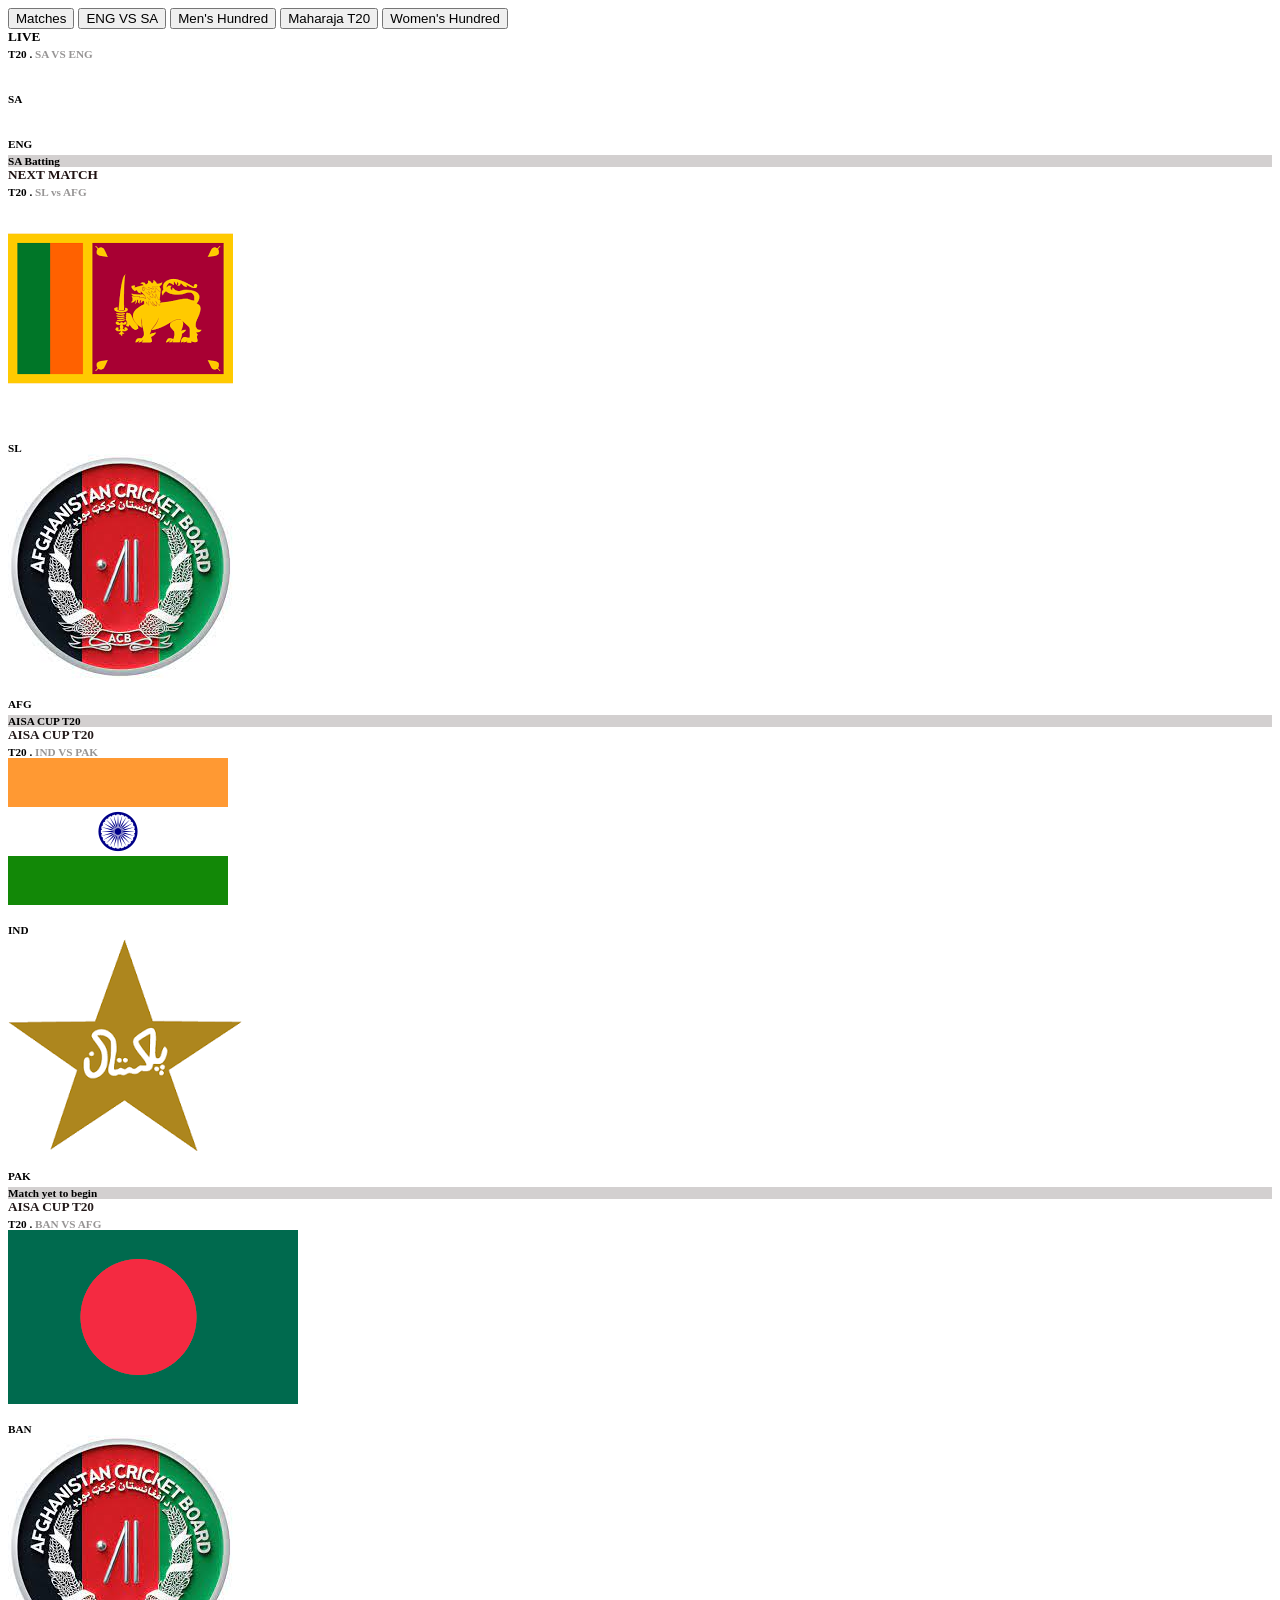
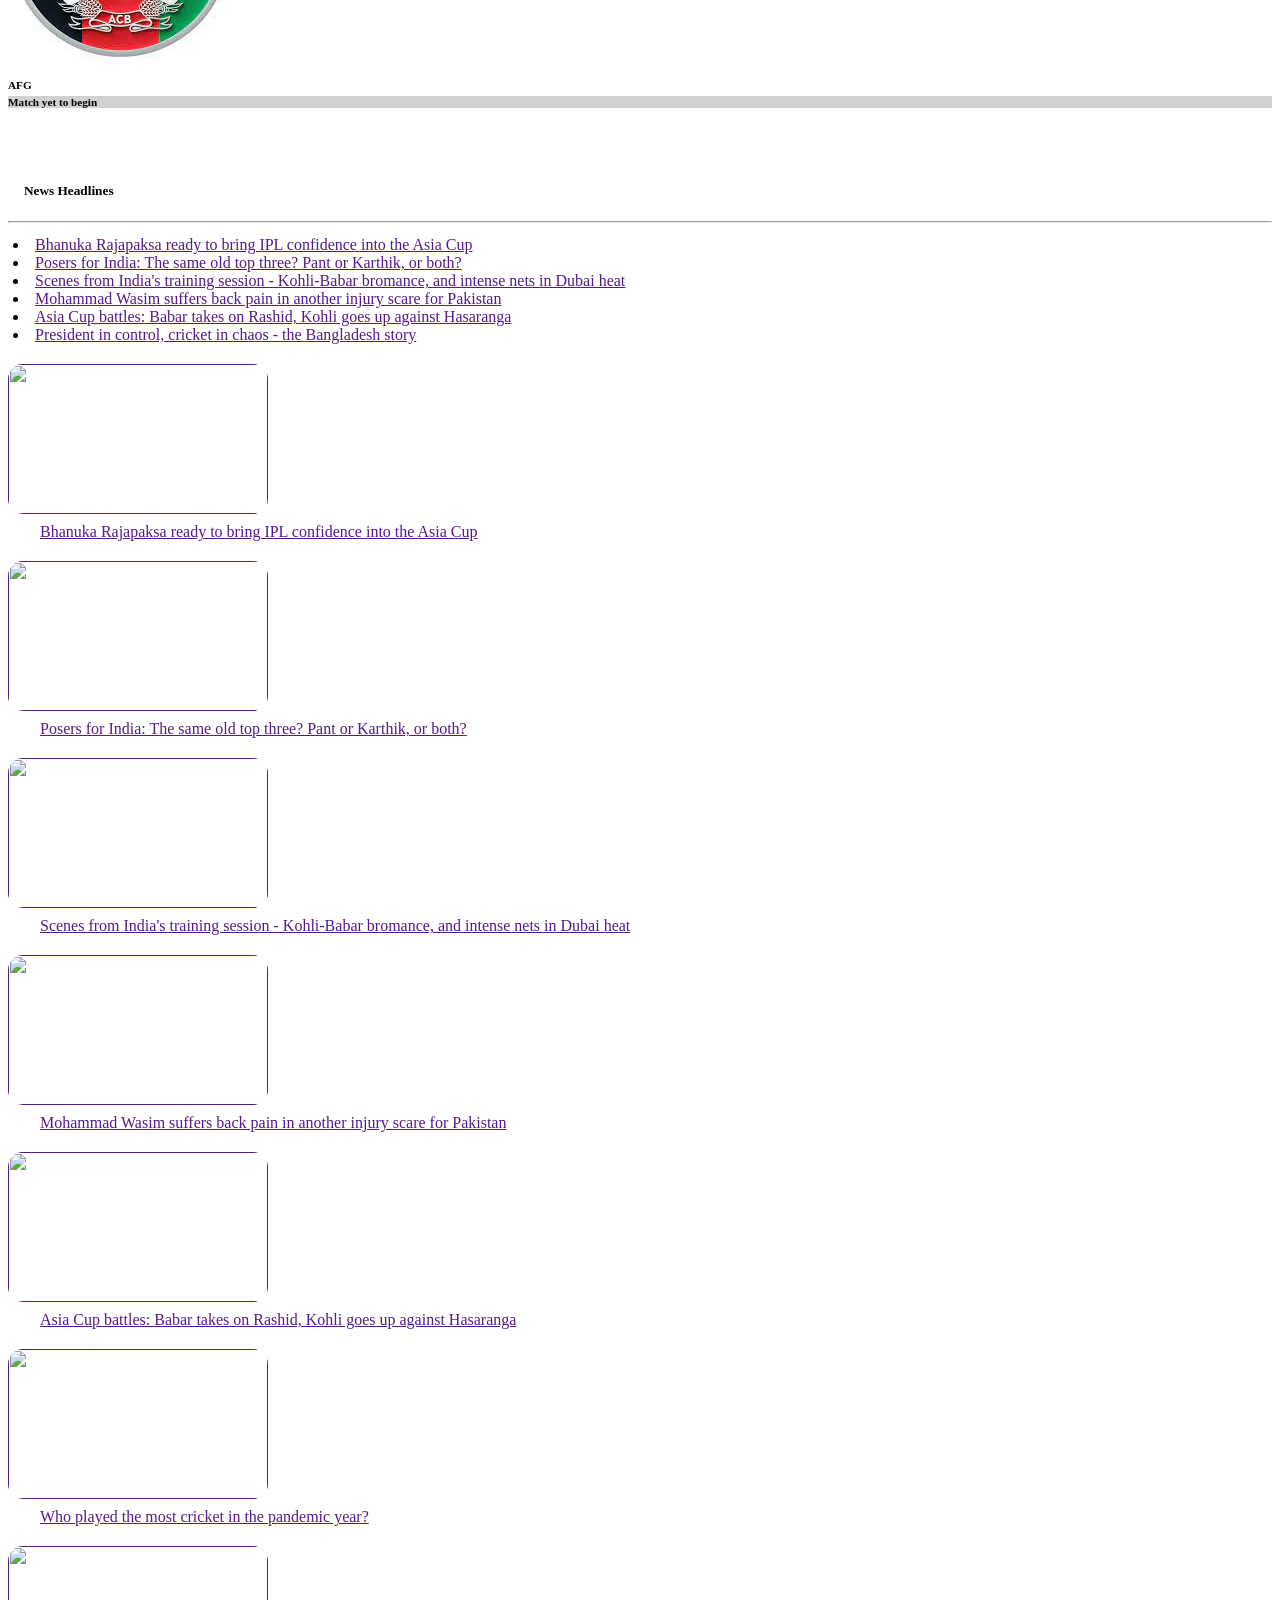
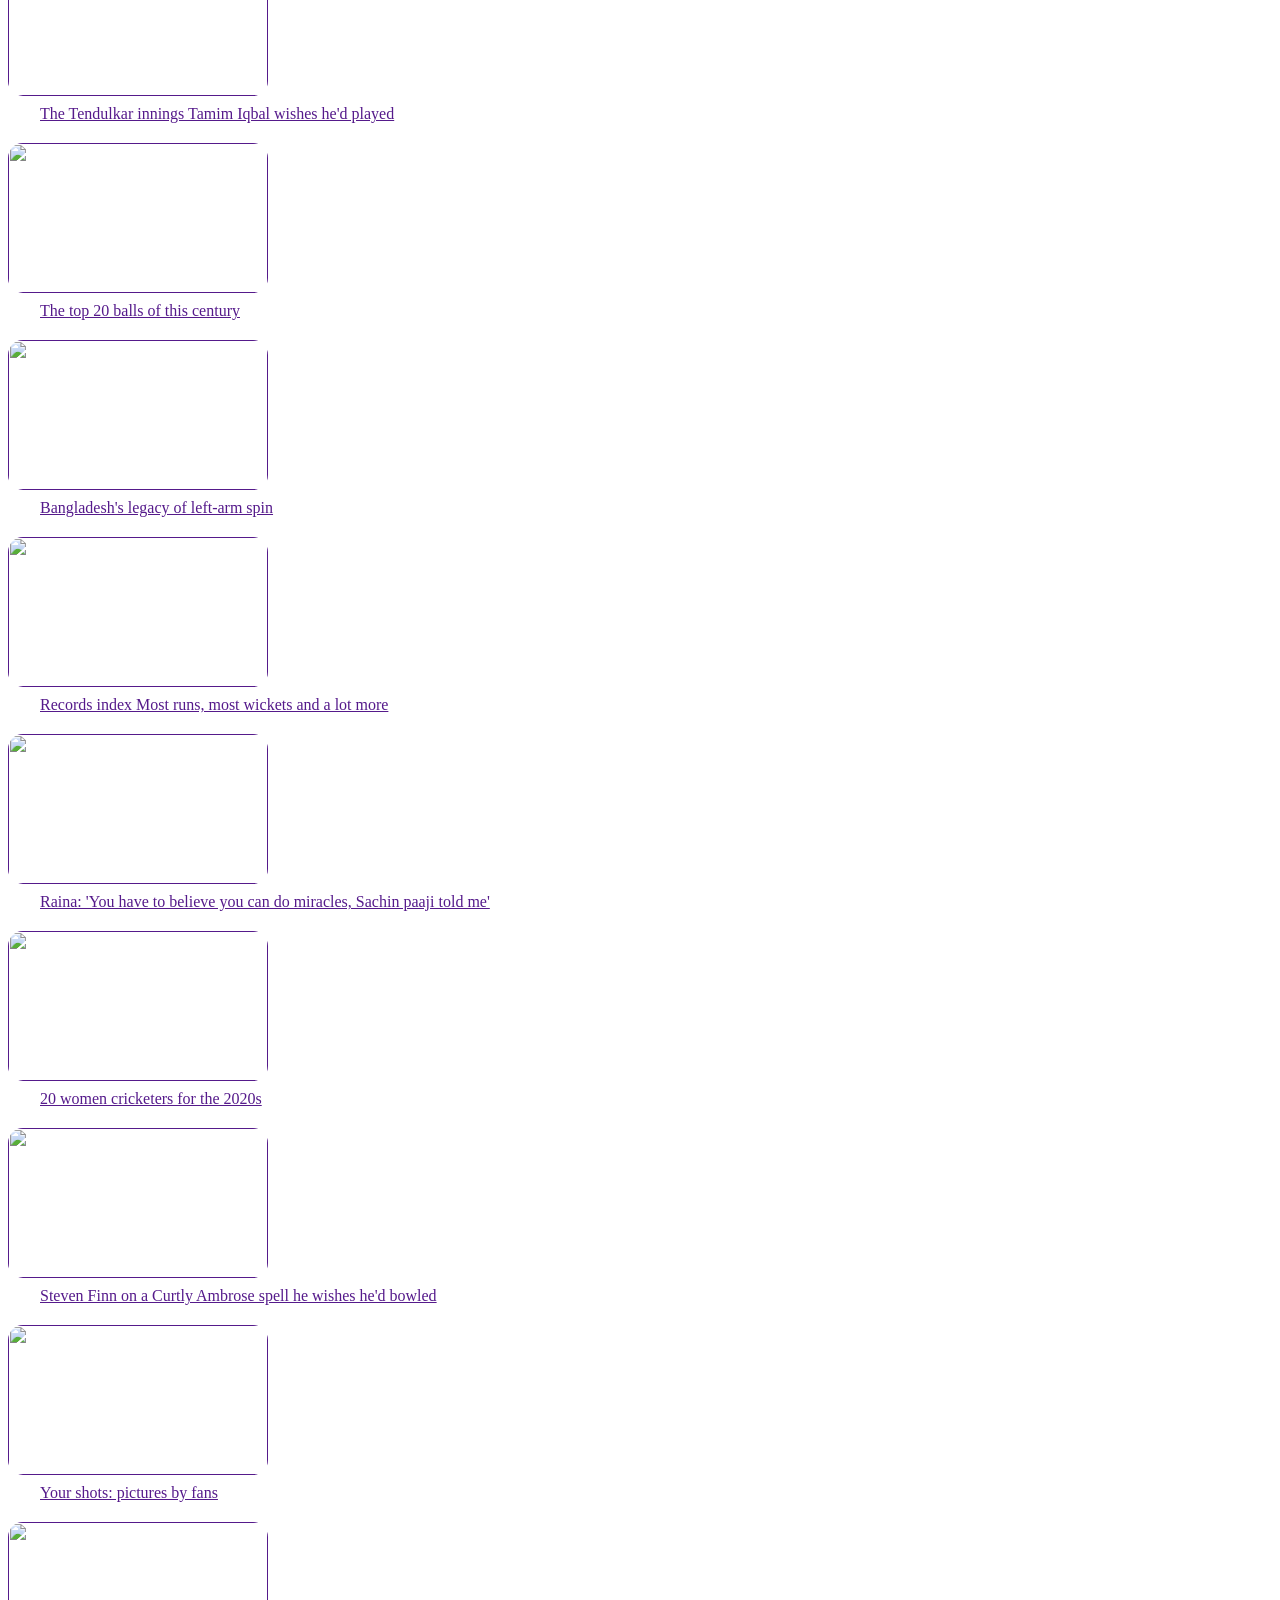
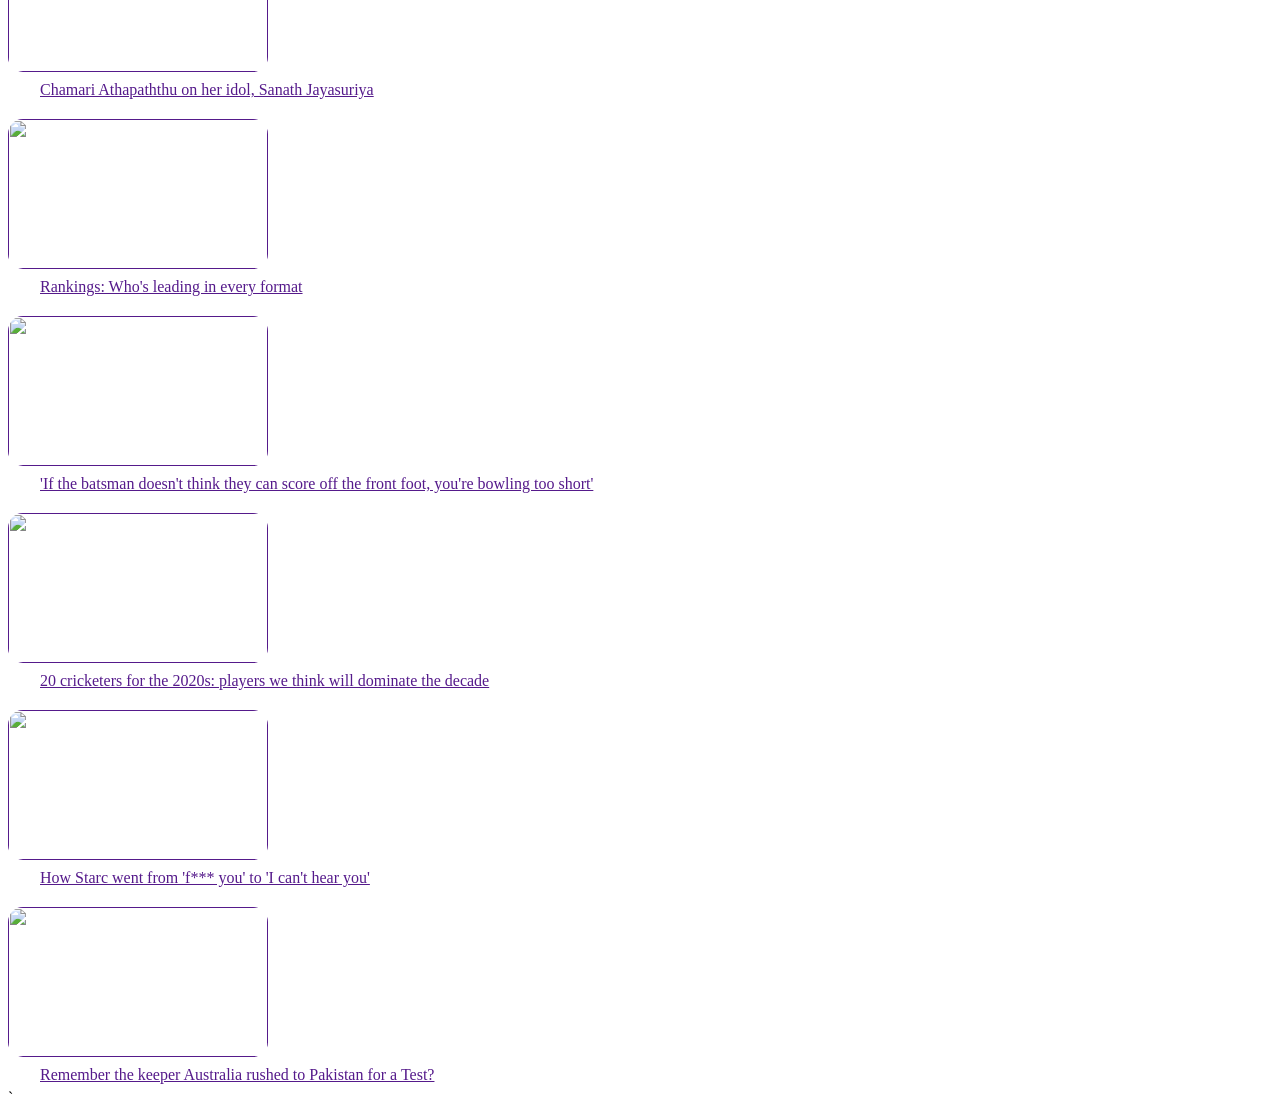
==== index.html @ 813072f1 "ind" ====
<!DOCTYPE html>
<html lang="en">

<head>
    <meta charset="UTF-8">
    <meta http-equiv="X-UA-Compatible" content="IE=edge">
    <meta name="viewport" content="width=device-width, initial-scale=1.0">
    <link rel="stylesheet" href="https://cdnjs.cloudflare.com/ajax/libs/font-awesome/4.7.0/css/font-awesome.min.css">
    <link rel="stylesheet" href="./style/index.css">
    <link rel="stylesheet" href="./style/nav_css.css">
    <link rel="stylesheet" href="./style/indexContent.css">
    <link rel="stylesheet" href="./style/footer.css">
    <link rel="stylesheet" href="./style/left.css">
    <link rel="stylesheet" href="./style/headerMain.css">
    <title>Check Live Cricket</title>
</head>

<body>

    <div id="headerMain">
        <div id="headerMainSec">
            <div id="btn">
                <button onclick="showMatches()">Matches</button>
                <button onclick="showEngVsSa()">ENG VS SA</button>
                <button onclick="showMenHundred()">Men's Hundred</button>
                <button onclick="showMaharaja()">Maharaja T20</button>
                <button onclick="showWomenHundred()">Women's Hundred</button>
            </div>
            <div id="headermaininner">
                <div id="card1" class="card">
                    <div id="cardInner">
                        <div>
                            <h5 style="margin: 0px 15px 0px 0px;color: rgb(0, 0, 0);" id="type">LIVE</h5>
                        </div>
                        <div>
                            <h5 style="margin: 3px 15px 0px 0px;font-size: .7rem;color: rgb(151, 149, 149);" id="vs">
                                <span style="color: black;">T20 .</span> SA VS ENG
                            </h5>
                        </div>
                        <div class="iplTeamName"><img class="iplLogo" src="https://img1.hscicdn.com/image/upload/f_auto,t_ds_square_w_80/lsci/db/PICTURES/CMS/313100/313125.logo.png" alt="">
                            <h5 style="margin: 15px 15px 0px 0px;font-size: .7rem;" id="teamf">SA</h5>
                        </div>
                        <div class="iplTeamName"><img class="iplLogo" src="https://img1.hscicdn.com/image/upload/f_auto,t_ds_square_w_80/lsci/db/PICTURES/CMS/313100/313114.logo.png" alt="">
                            <h5 style="margin: 15px 15px 0px 0px;font-size: .7rem;" id="teams">ENG</h5>
                        </div>
                        <div style="width: 100%; background-color: rgb(211, 208, 208);">
                            <h5 style="margin: 5px 15px 0px 0px;font-size: .7rem;" id="teams"> SA Batting
                                </h5>
                        </div>
                    </div>
                </div>
                <div id="vr1" class="verticalLine"></div>
                <div id="card2" class="card">
                    <div id="cardInner">
                        <div>
                            <h5 style="margin: 0px 15px 0px 0px;color: rgb(31, 17, 17);" id="type1">NEXT MATCH</h5>
                        </div>
                        <div>
                            <h5 style="margin: 3px 15px 0px 0px;font-size: .7rem;color: rgb(151, 149, 149);" id="vs">
                                <span style="color: black;">T20 .</span> SL vs AFG
                            </h5>
                        </div>
                        <div class="iplTeamName"><img class="iplLogo" src="[data-uri]" alt="">
                            <h5 style="margin: 15px 15px 0px 0px;font-size: .7rem;" id="teamf1">SL</h5>
                        </div>
                        <div class="iplTeamName"><img class="iplLogo" src="[data-uri]" alt="">
                            <h5 style="margin: 15px 15px 0px 0px;font-size: .7rem;" id="teams1">AFG</h5>
                        </div>
                        <div style="width: 100%; background-color: rgb(211, 208, 208);">
                            <h5 style="margin: 5px 15px 0px 0px;font-size: .7rem;" id="teams1">AISA CUP T20</h5>
                        </div>
                    </div>
                </div>
                <div id="vr2" class="verticalLine"></div>
                <div id="card3" class="card">
                    <div id="cardInner">
                        <div>
                            <h5 style="margin: 0px 15px 0px 0px;color: rgb(36, 26, 26);" id="type2">AISA CUP T20</h5>
                        </div>
                        <div>
                            <h5 style="margin: 3px 15px 0px 0px;font-size: .7rem;color: rgb(151, 149, 149);" id="vs">
                                <span style="color: black;">T20 .</span> IND VS PAK
                            </h5>
                        </div>
                        <div class="iplTeamName"><img class="iplLogo" src="[data-uri]" alt="">
                            <h5 style="margin: 15px 15px 0px 0px;font-size: .7rem;" id="teamf2">IND</h5>
                        </div>
                        <div class="iplTeamName"><img class="iplLogo" src="[data-uri]" alt="">
                            <h5 style="margin: 15px 15px 0px 0px;font-size: .7rem;" id="teams2">PAK</h5>
                        </div>
                        <div style="width: 100%; background-color: rgb(211, 208, 208);">
                            <h5 style="margin: 5px 15px 0px 0px;font-size: .7rem;" id="teams1">Match yet to begin</h5>
                        </div>
                    </div>
                </div>
                <div id="vr3" class="verticalLine"></div>
                <div id="card4" class="card">
                    <div id="cardInner">
                        <div>
                            <h5 style="margin: 0px 15px 0px 0px;color: rgb(36, 26, 26);" id="type3">AISA CUP T20</h5>
                        </div>
                        <div>
                            <h5 style="margin: 3px 15px 0px 0px;font-size: .7rem;color: rgb(151, 149, 149);" id="vs">
                                <span style="color: black;">T20 .</span> BAN VS AFG 
                            </h5>
                        </div>
                        <div class="iplTeamName"><img class="iplLogo" src="[data-uri]" alt="">
                            <h5 style="margin: 15px 15px 0px 0px;font-size: .7rem;" id="teamf3">BAN</h5>
                        </div>
                        <div class="iplTeamName"><img class="iplLogo" src="[data-uri]" alt="" alt="">
                            <h5 style="margin: 15px 15px 0px 0px;font-size: .7rem;" id="teams3">AFG</h5>
                        </div>
                        <div style="width: 100%; background-color: rgb(211, 208, 208);">
                            <h5 style="margin: 5px 15px 0px 0px;font-size: .7rem;" id="teams1">Match yet to begin</h5>
                        </div>
                    </div>
                </div>
            </div>
        </div>
    </div>
    </div>
    <div id="headerSec"></div>
    <div style="width: 80%;margin: auto;margin-top: 20px;">
        <img id="ads" style="width: 100%" src="./image/A.jpeg" alt="">
    </div>
    <div id="content">
        <div id="right"></div>
        <div id="newsContent">

        </div>
        <div id="leftContent">
            <div id="lefttop">
                <div style="width: 100%;height: auto; border-radius: 7px;">
                    <h5 style="padding: 15px 16px 0px 16px;">News Headlines</h5>
                    <hr>
                    <div style="padding: 5px;">
                        <li><i class="arrow right"></i><a href="">Bhanuka Rajapaksa ready to bring IPL confidence into the Asia Cup</a></li>
                        <li><i class="arrow right"></i><a href="">Posers for India: The same old top three? Pant or Karthik, or both?</a></li>
                        <li><i class="arrow right"></i><a href="">Scenes from India's training session - Kohli-Babar bromance, and intense nets in Dubai heat</a></li>
                        <li><i class="arrow right"></i><a href="">Mohammad Wasim suffers back pain in another injury scare for Pakistan</a></li>
                        <li><i class="arrow right"></i><a href="">Asia Cup battles: Babar takes on Rashid, Kohli goes up against Hasaranga</a></li>
                        <li><i class="arrow right"></i><a href="">President in control, cricket in chaos - the Bangladesh story</a></li>
                    </div>
                </div>
            </div>
            <div id="vertical">
                <a id="nav" href="">
                    <img class="zoom" width="260" height="150" style="border-radius: 15px; margin-top: 15px;"
                        src="https://img1.hscicdn.com/image/upload/f_auto,t_ds_wide_w_720/lsci/db/PICTURES/CMS/329400/329423.6.jpg"><br>
                    <p style="margin: 5px 32px;">Bhanuka Rajapaksa ready to bring IPL confidence into the Asia Cup</p>
                </a>
                <a id="nav" href="">
                    <img class="zoom" width="260" height="150" style="border-radius: 15px; margin-top: 15px;"
                        src="https://img1.hscicdn.com/image/upload/f_auto,t_ds_wide_w_720/lsci/db/PICTURES/CMS/341100/341128.6.jpg"><br>
                    <p style="margin: 5px 32px;">Posers for India: The same old top three? Pant or Karthik, or both?</p>
                </a>
                <a id="nav" href="">
                    <img class="zoom" width="260" height="150" style="border-radius: 15px; margin-top: 15px;"
                        src="https://img1.hscicdn.com/image/upload/f_auto,t_ds_wide_w_720/lsci/db/PICTURES/CMS/334000/334002.7.jpg"><br>
                    <p style="margin: 5px 32px;">Scenes from India's training session - Kohli-Babar bromance, and intense nets in Dubai heat</p>
                </a>
                <a id="nav" href="">
                    <img class="zoom" width="260" height="150" style="border-radius: 15px; margin-top: 15px;"
                        src="https://img1.hscicdn.com/image/upload/f_auto,t_ds_wide_w_720/lsci/db/PICTURES/CMS/330600/330686.6.jpg"><br>
                    <p style="margin: 5px 32px;">Mohammad Wasim suffers back pain in another injury scare for Pakistan</p>
                </a>
                <a id="nav" href="">
                    <img class="zoom" width="260" height="150" style="border-radius: 15px; margin-top: 15px;"
                        src="https://img1.hscicdn.com/image/upload/f_auto,t_ds_wide_w_720/lsci/db/PICTURES/CMS/238000/238059.3.jpg"><br>
                    <p style="margin: 5px 32px;">Asia Cup battles: Babar takes on Rashid, Kohli goes up against Hasaranga
                    </p>
                </a>
                <a id="nav" href="">
                    <img class="zoom" width="260" height="150" style="border-radius: 15px; margin-top: 15px;"
                        src="https://img1.hscicdn.com/image/upload/f_auto,t_gn_w_656/lsci/db/PICTURES/CMS/318500/318501.5.png"><br>
                    <p style="margin: 5px 32px;">Who played the most cricket in the pandemic year?</p>
                </a>
                <a id="nav" href="">
                    <img class="zoom" width="260" height="150" style="border-radius: 15px; margin-top: 15px;"
                        src="https://img1.hscicdn.com/image/upload/f_auto,t_gn_w_656/lsci/db/PICTURES/CMS/275100/275180.5.jpg"><br>
                    <p style="margin: 5px 32px;">The Tendulkar innings Tamim Iqbal wishes he'd played</p>
                </a>
                <a id="nav" href="">
                    <img class="zoom" width="260" height="150" style="border-radius: 15px; margin-top: 15px;"
                        src="https://img1.hscicdn.com/image/upload/f_auto,t_gn_w_656/lsci/db/PICTURES/CMS/306700/306722.8.jpg"><br>
                    <p style="margin: 5px 32px;">The top 20 balls of this century</p>
                </a>
                <a id="nav" href="">
                    <img class="zoom" width="260" height="150" style="border-radius: 15px; margin-top: 15px;"
                        src="https://img1.hscicdn.com/image/upload/f_auto,t_gn_w_656/lsci/db/PICTURES/CMS/314700/314708.5.png"><br>
                    <p style="margin: 5px 32px;">Bangladesh's legacy of left-arm spin</p>
                </a>
                <a id="nav" href="">
                    <img class="zoom" width="260" height="150" style="border-radius: 15px; margin-top: 15px;"
                        src="https://img1.hscicdn.com/image/upload/f_auto,t_gn_w_656/lsci/db/PICTURES/CMS/319000/319011.5.jpg"><br>
                    <p style="margin: 5px 32px;">Records index
                        Most runs, most wickets and a lot more</p>
                </a>
                <a id="nav" href="">
                    <img class="zoom" width="260" height="150" style="border-radius: 15px; margin-top: 15px;"
                        src="https://img1.hscicdn.com/image/upload/f_auto,t_gn_w_656/lsci/db/PICTURES/CMS/314000/314073.5.jpg"><br>
                    <p style="margin: 5px 32px;">Raina: 'You have to believe you can do miracles, Sachin paaji told me'
                    </p>
                </a>
                <a id="nav" href="">
                    <img class="zoom" width="260" height="150" style="border-radius: 15px; margin-top: 15px;"
                        src="https://img1.hscicdn.com/image/upload/f_auto,t_gn_w_656/lsci/db/PICTURES/CMS/310500/310511.5.png"><br>
                    <p style="margin: 5px 32px;">20 women cricketers for the 2020s</p>
                </a>
                <a id="nav" href="">
                    <img class="zoom" width="260" height="150" style="border-radius: 15px; margin-top: 15px;"
                        src="https://img1.hscicdn.com/image/upload/f_auto,t_gn_w_656/lsci/db/PICTURES/CMS/311200/311206.2.jpg"><br>
                    <p style="margin: 5px 32px;">Steven Finn on a Curtly Ambrose spell he wishes he'd bowled</p>
                </a>
                <a id="nav" href="">
                    <img class="zoom" width="260" height="150" style="border-radius: 15px; margin-top: 15px;"
                        src="https://img1.hscicdn.com/image/upload/f_auto,t_gn_w_656/lsci/db/PICTURES/CMS/309000/309026.5.png"><br>
                    <p style="margin: 5px 32px;">Your shots: pictures by fans</p>
                </a>
                <a id="nav" href="">
                    <img class="zoom" width="260" height="150" style="border-radius: 15px; margin-top: 15px;"
                        src="https://img1.hscicdn.com/image/upload/f_auto,t_gn_w_656/lsci/db/PICTURES/CMS/313000/313097.4.jpg"><br>
                    <p style="margin: 5px 32px;">Chamari Athapaththu on her idol, Sanath Jayasuriya</p>
                </a>
                <a id="nav" href="">
                    <img class="zoom" width="260" height="150" style="border-radius: 15px; margin-top: 15px;"
                        src="https://img1.hscicdn.com/image/upload/f_auto,t_gn_w_656/lsci/db/PICTURES/CMS/317800/317874.5.jpg"><br>
                    <p style="margin: 5px 32px;">Rankings: Who's leading in every format</p>
                </a>
                <a id="nav" href="">
                    <img class="zoom" width="260" height="150" style="border-radius: 15px; margin-top: 15px;"
                        src="https://img1.hscicdn.com/image/upload/f_auto,t_gn_w_656/lsci/db/PICTURES/CMS/183600/183663.4.jpg"><br>
                    <p style="margin: 5px 32px;">'If the batsman doesn't think they can score off the front foot, you're
                        bowling too short'</p>
                </a>
                <a id="nav" href="">
                    <img class="zoom" width="260" height="150" style="border-radius: 15px; margin-top: 15px;"
                        src="https://img1.hscicdn.com/image/upload/f_auto,t_gn_w_656/lsci/db/PICTURES/CMS/305400/305451.4.jpg"><br>
                    <p style="margin: 5px 32px;">20 cricketers for the 2020s: players we think will dominate the decade
                    </p>
                </a>
                <a id="nav" href="">
                    <img class="zoom" width="260" height="150" style="border-radius: 15px; margin-top: 15px;"
                        src="https://img1.hscicdn.com/image/upload/f_auto,t_gn_w_656/lsci/db/PICTURES/CMS/313000/313071.5.jpg"><br>
                    <p style="margin: 5px 32px;">How Starc went from 'f*** you' to 'I can't hear you'</p>
                </a>
                <a id="nav" href="">
                    <img class="zoom" width="260" height="150" style="border-radius: 15px; margin-top: 15px;"
                        src="https://img1.hscicdn.com/image/upload/f_auto,t_gn_w_656/lsci/db/PICTURES/CMS/306800/306879.5.jpg"><br>
                    <p style="margin: 5px 32px;">Remember the keeper Australia rushed to Pakistan for a Test?</p>
                </a>

            </div>
        </div>`

</body>
</html>
<script type="module" src="./index.js"></script>
        

        <script type="module" src="./component/newContect.js"></script>
        <script
        src="./component/headerSecond.js"></script>
        <script  src="./component/footer.js"></script>
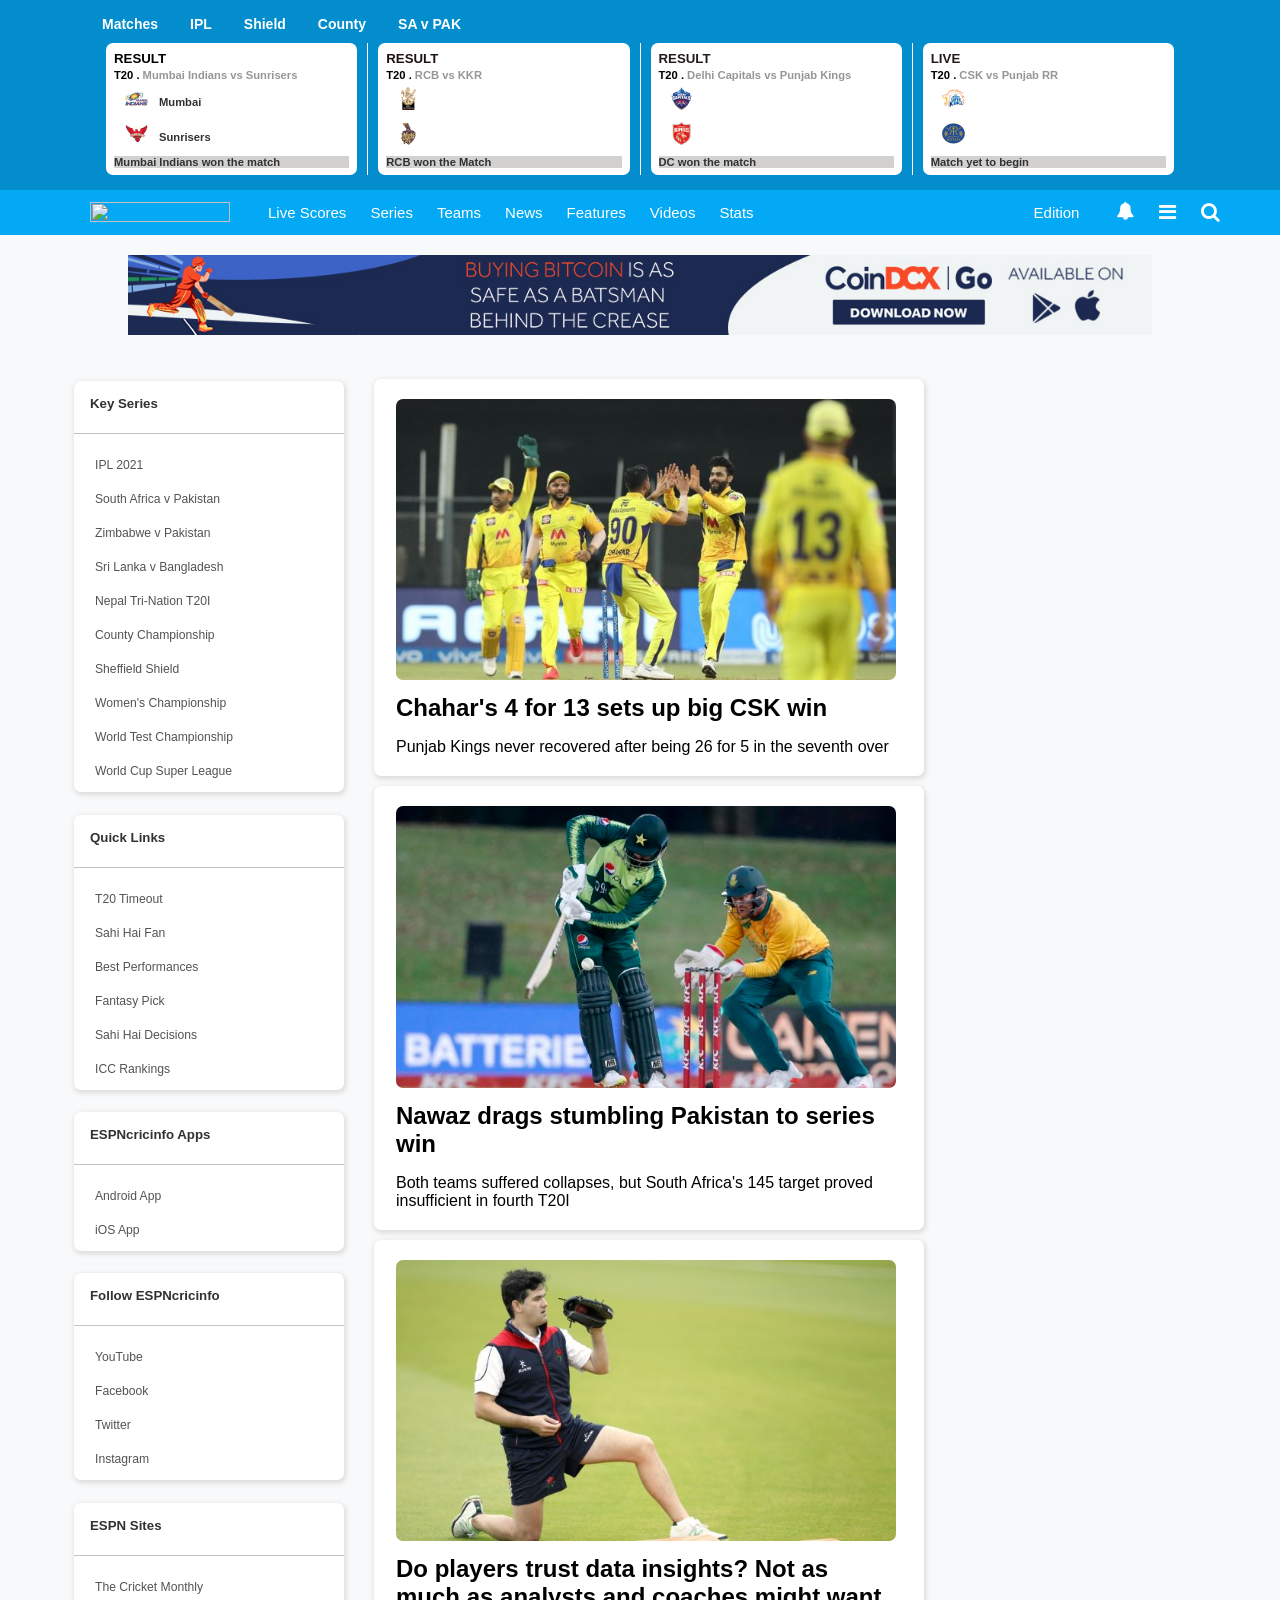
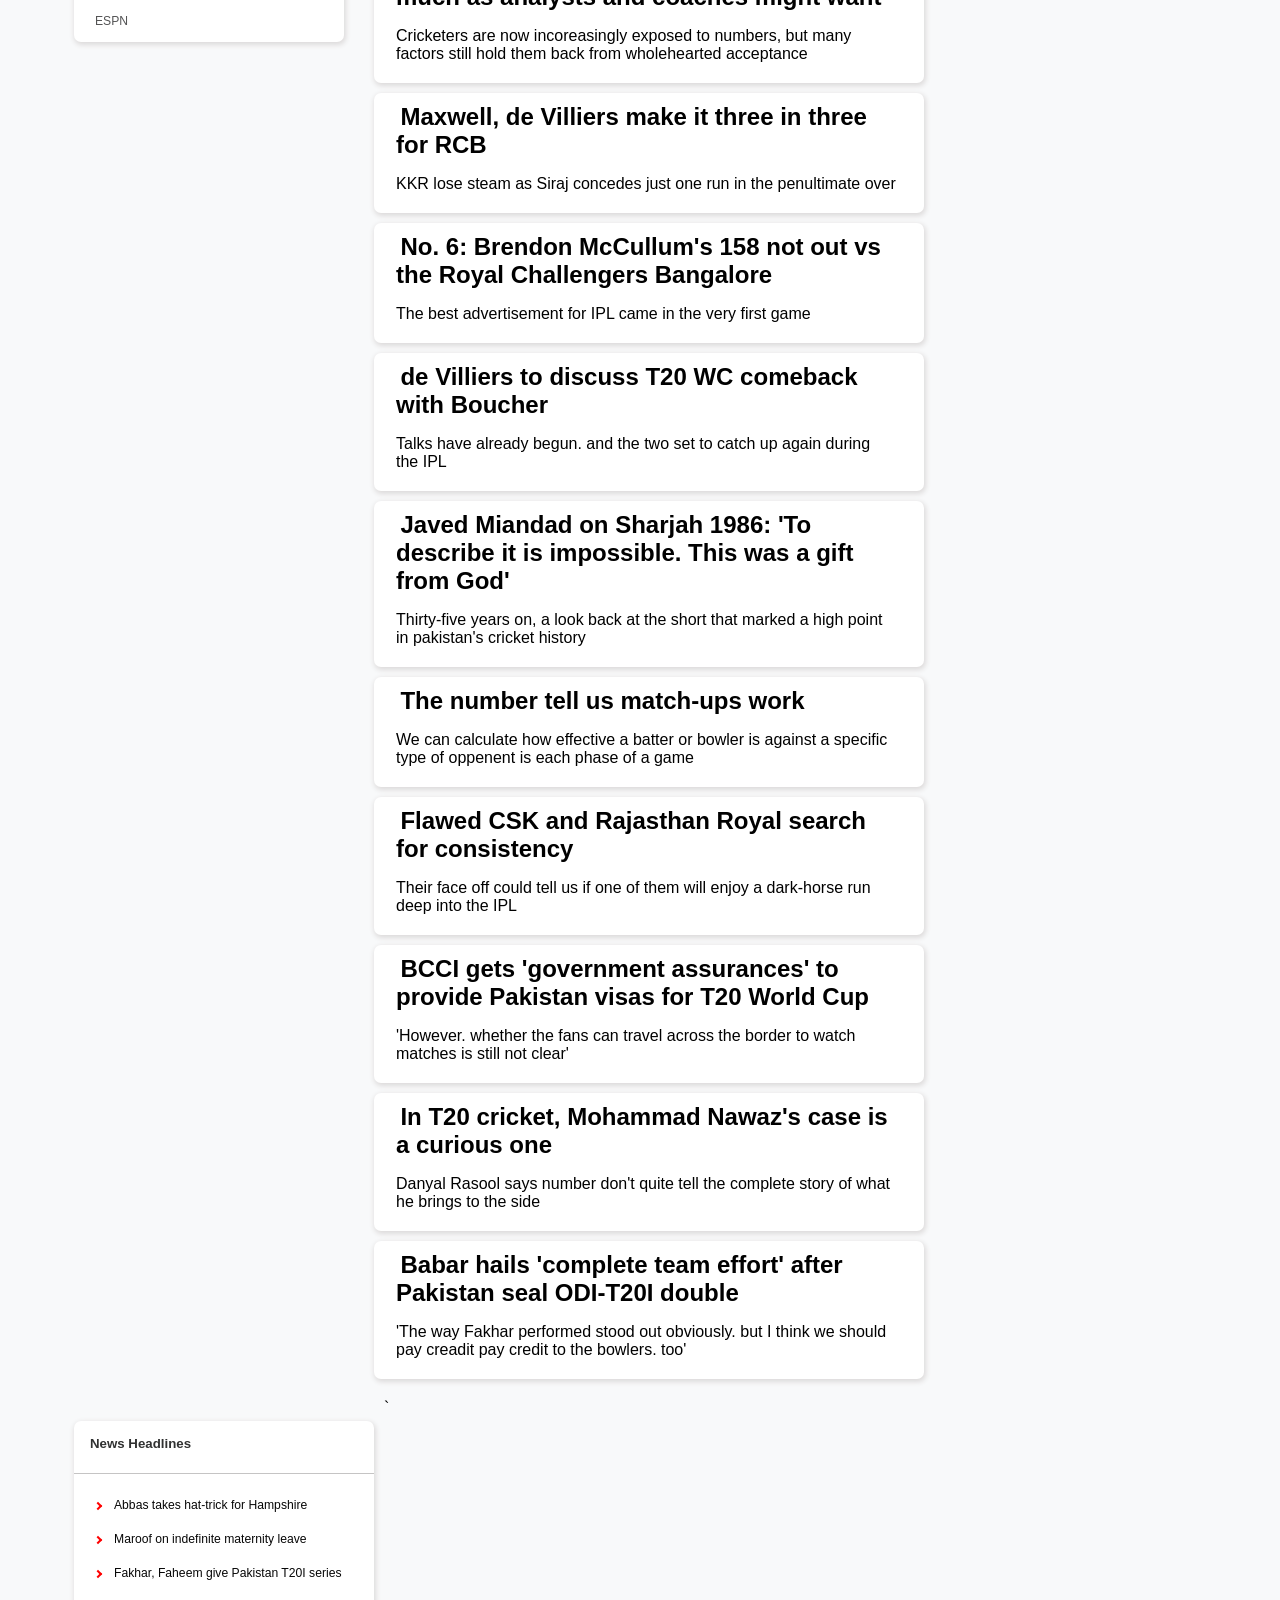
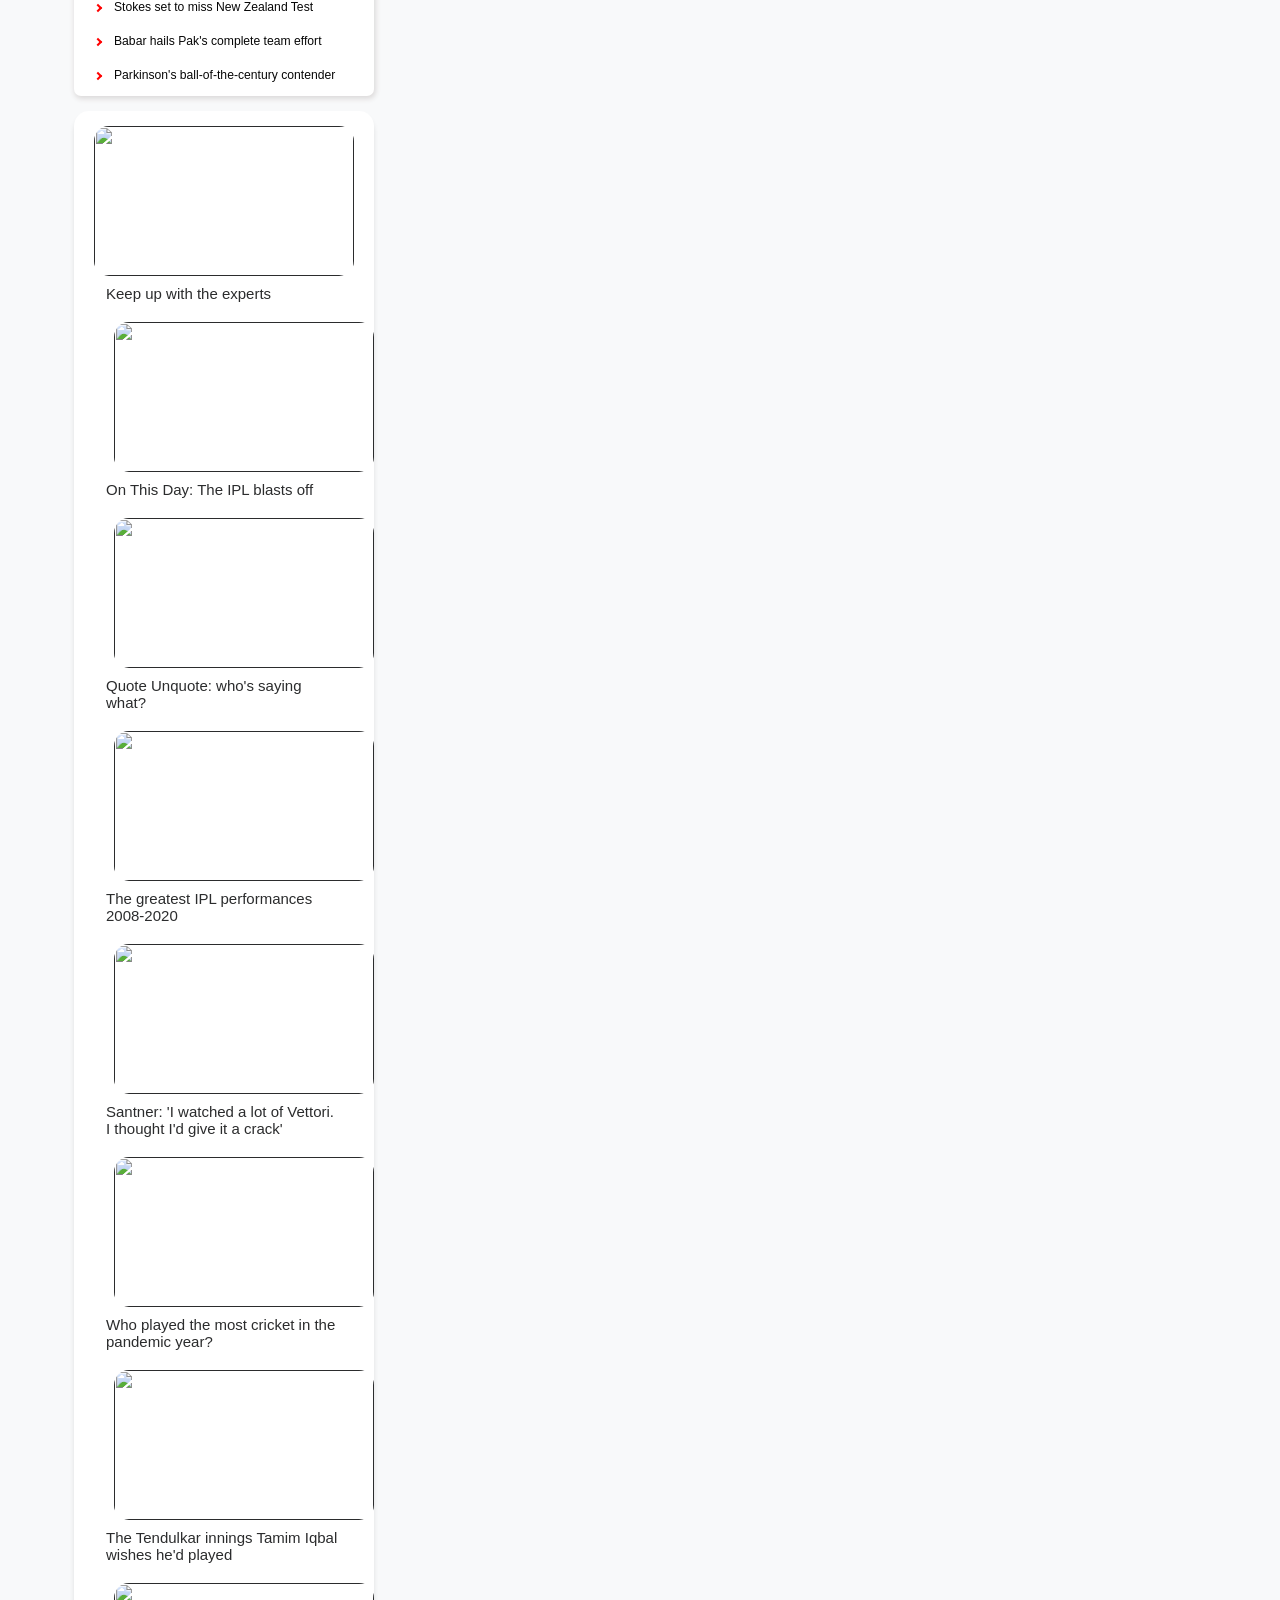
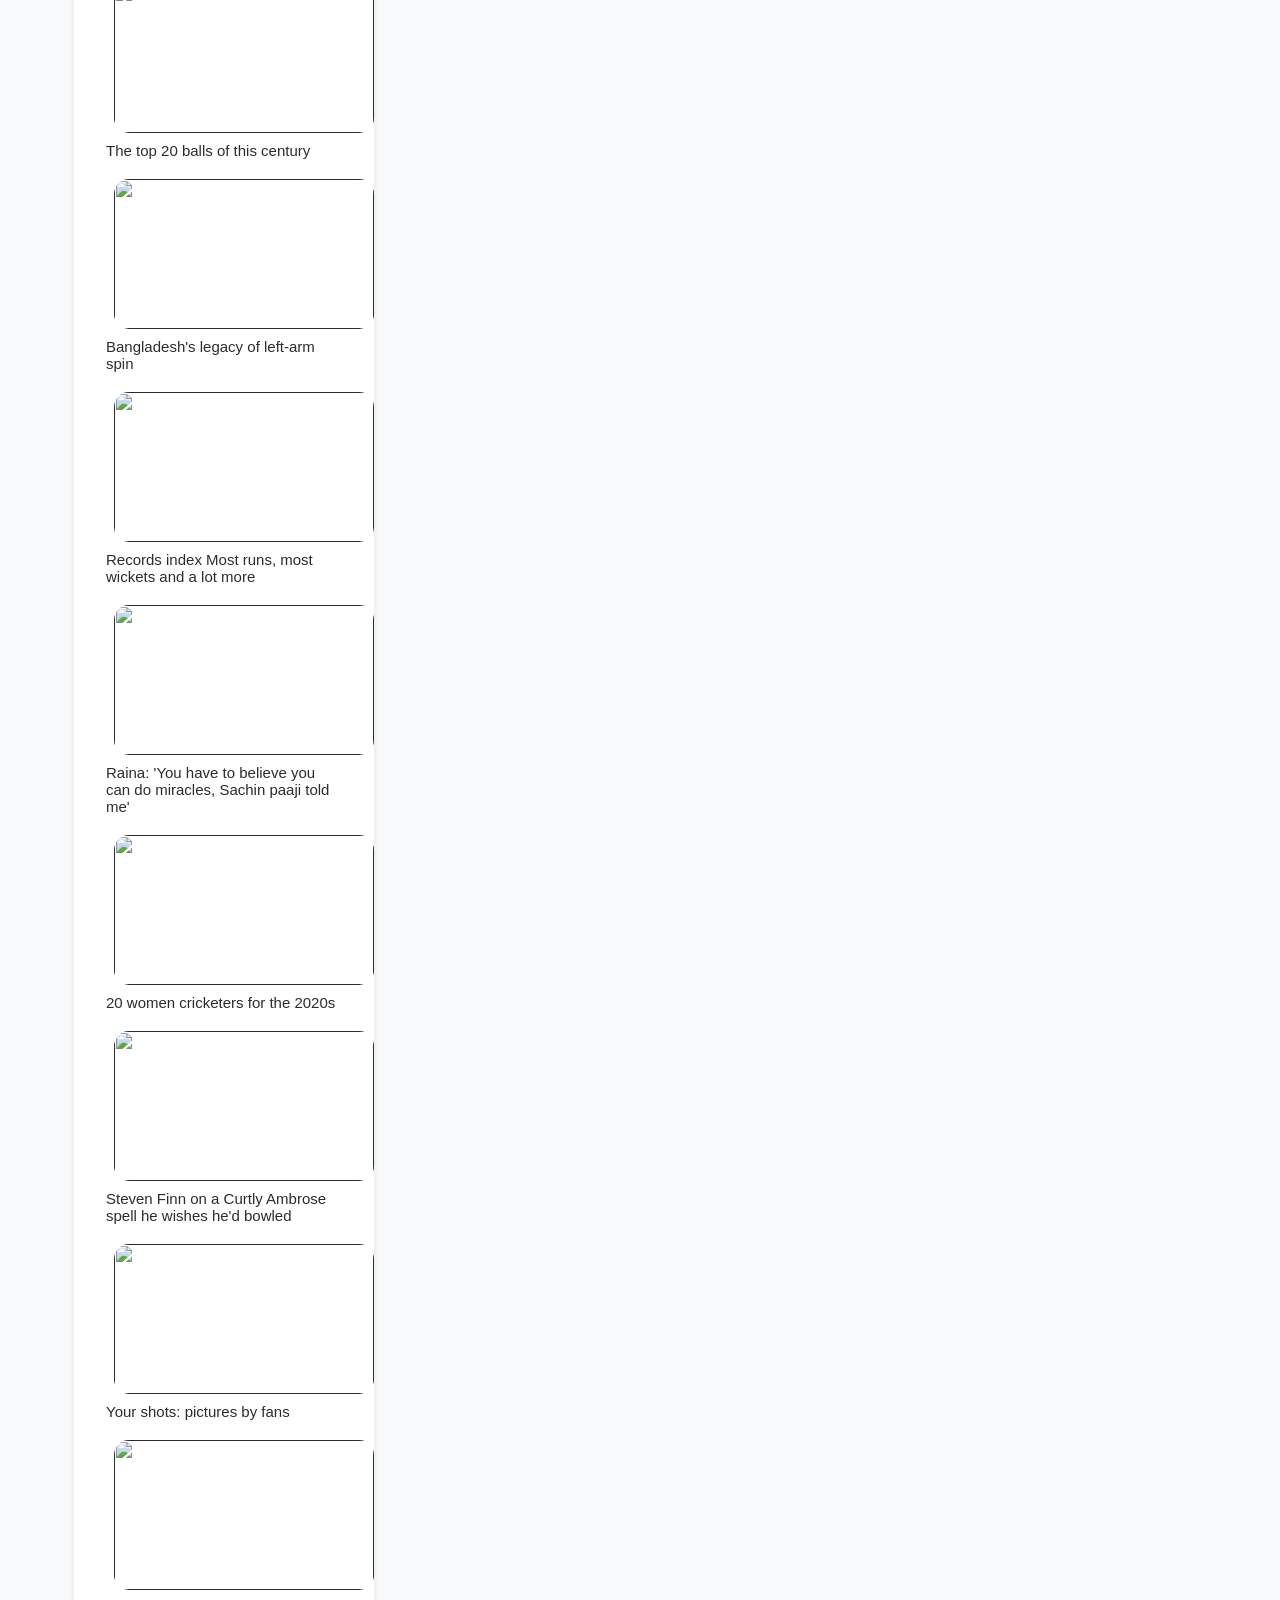
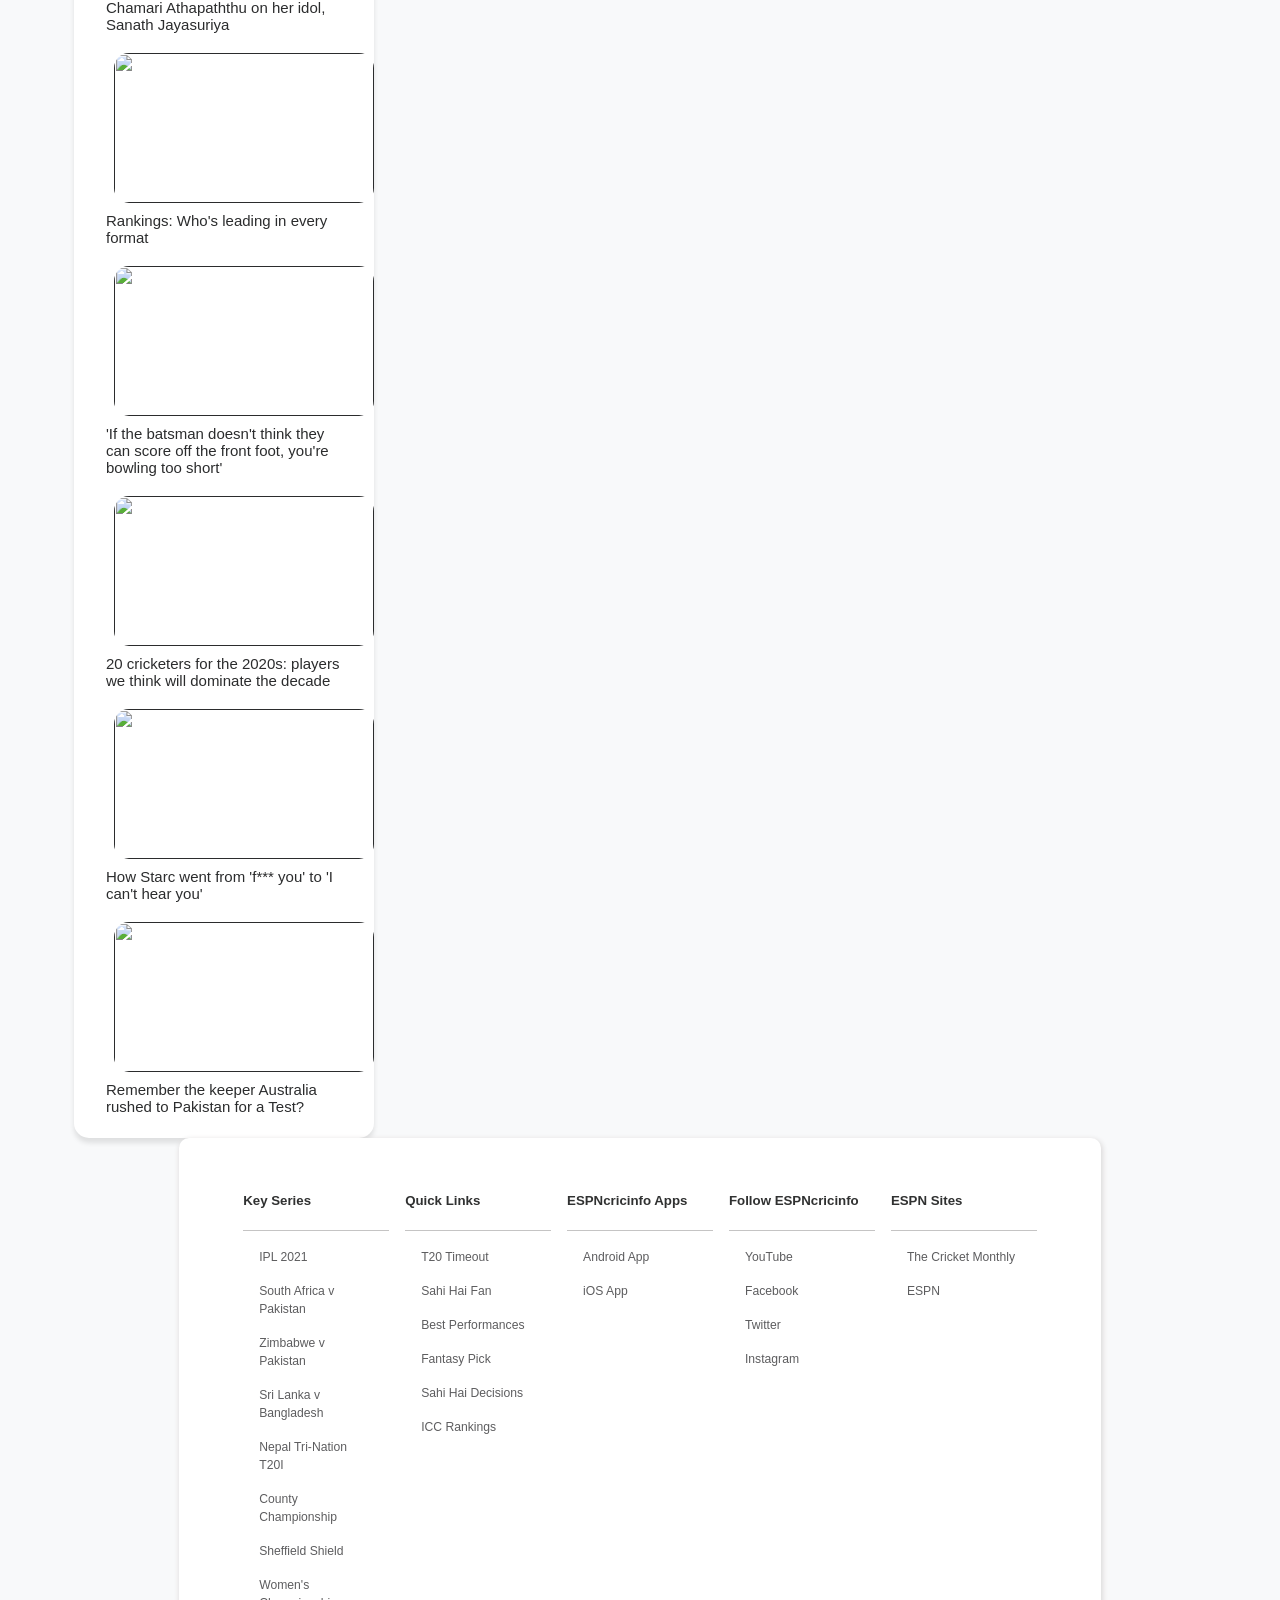
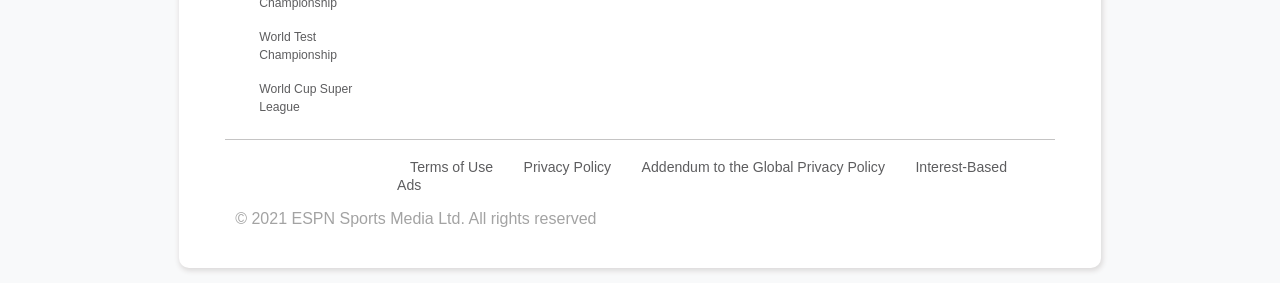
==== commit 54bb5777: "project" ====
--- a/index.html
+++ b/index.html
@@ -1,264 +1,266 @@
-<!DOCTYPE html>
-<html lang="en">
-
-<head>
-    <meta charset="UTF-8">
-    <meta http-equiv="X-UA-Compatible" content="IE=edge">
-    <meta name="viewport" content="width=device-width, initial-scale=1.0">
-    <link rel="stylesheet" href="https://cdnjs.cloudflare.com/ajax/libs/font-awesome/4.7.0/css/font-awesome.min.css">
-    <link rel="stylesheet" href="./style/index.css">
-    <link rel="stylesheet" href="./style/nav_css.css">
-    <link rel="stylesheet" href="./style/indexContent.css">
-    <link rel="stylesheet" href="./style/footer.css">
-    <link rel="stylesheet" href="./style/left.css">
-    <link rel="stylesheet" href="./style/headerMain.css">
-    <title>Check Live Cricket</title>
-</head>
-
-<body>
-
-    <div id="headerMain">
-        <div id="headerMainSec">
-            <div id="btn">
-                <button onclick="showMatches()">Matches</button>
-                <button onclick="showEngVsSa()">ENG VS SA</button>
-                <button onclick="showMenHundred()">Men's Hundred</button>
-                <button onclick="showMaharaja()">Maharaja T20</button>
-                <button onclick="showWomenHundred()">Women's Hundred</button>
-            </div>
-            <div id="headermaininner">
-                <div id="card1" class="card">
-                    <div id="cardInner">
-                        <div>
-                            <h5 style="margin: 0px 15px 0px 0px;color: rgb(0, 0, 0);" id="type">LIVE</h5>
-                        </div>
-                        <div>
-                            <h5 style="margin: 3px 15px 0px 0px;font-size: .7rem;color: rgb(151, 149, 149);" id="vs">
-                                <span style="color: black;">T20 .</span> SA VS ENG
-                            </h5>
-                        </div>
-                        <div class="iplTeamName"><img class="iplLogo" src="https://img1.hscicdn.com/image/upload/f_auto,t_ds_square_w_80/lsci/db/PICTURES/CMS/313100/313125.logo.png" alt="">
-                            <h5 style="margin: 15px 15px 0px 0px;font-size: .7rem;" id="teamf">SA</h5>
-                        </div>
-                        <div class="iplTeamName"><img class="iplLogo" src="https://img1.hscicdn.com/image/upload/f_auto,t_ds_square_w_80/lsci/db/PICTURES/CMS/313100/313114.logo.png" alt="">
-                            <h5 style="margin: 15px 15px 0px 0px;font-size: .7rem;" id="teams">ENG</h5>
-                        </div>
-                        <div style="width: 100%; background-color: rgb(211, 208, 208);">
-                            <h5 style="margin: 5px 15px 0px 0px;font-size: .7rem;" id="teams"> SA Batting
-                                </h5>
-                        </div>
-                    </div>
-                </div>
-                <div id="vr1" class="verticalLine"></div>
-                <div id="card2" class="card">
-                    <div id="cardInner">
-                        <div>
-                            <h5 style="margin: 0px 15px 0px 0px;color: rgb(31, 17, 17);" id="type1">NEXT MATCH</h5>
-                        </div>
-                        <div>
-                            <h5 style="margin: 3px 15px 0px 0px;font-size: .7rem;color: rgb(151, 149, 149);" id="vs">
-                                <span style="color: black;">T20 .</span> SL vs AFG
-                            </h5>
-                        </div>
-                        <div class="iplTeamName"><img class="iplLogo" src="[data-uri]" alt="">
-                            <h5 style="margin: 15px 15px 0px 0px;font-size: .7rem;" id="teamf1">SL</h5>
-                        </div>
-                        <div class="iplTeamName"><img class="iplLogo" src="[data-uri]" alt="">
-                            <h5 style="margin: 15px 15px 0px 0px;font-size: .7rem;" id="teams1">AFG</h5>
-                        </div>
-                        <div style="width: 100%; background-color: rgb(211, 208, 208);">
-                            <h5 style="margin: 5px 15px 0px 0px;font-size: .7rem;" id="teams1">AISA CUP T20</h5>
-                        </div>
-                    </div>
-                </div>
-                <div id="vr2" class="verticalLine"></div>
-                <div id="card3" class="card">
-                    <div id="cardInner">
-                        <div>
-                            <h5 style="margin: 0px 15px 0px 0px;color: rgb(36, 26, 26);" id="type2">AISA CUP T20</h5>
-                        </div>
-                        <div>
-                            <h5 style="margin: 3px 15px 0px 0px;font-size: .7rem;color: rgb(151, 149, 149);" id="vs">
-                                <span style="color: black;">T20 .</span> IND VS PAK
-                            </h5>
-                        </div>
-                        <div class="iplTeamName"><img class="iplLogo" src="[data-uri]" alt="">
-                            <h5 style="margin: 15px 15px 0px 0px;font-size: .7rem;" id="teamf2">IND</h5>
-                        </div>
-                        <div class="iplTeamName"><img class="iplLogo" src="[data-uri]" alt="">
-                            <h5 style="margin: 15px 15px 0px 0px;font-size: .7rem;" id="teams2">PAK</h5>
-                        </div>
-                        <div style="width: 100%; background-color: rgb(211, 208, 208);">
-                            <h5 style="margin: 5px 15px 0px 0px;font-size: .7rem;" id="teams1">Match yet to begin</h5>
-                        </div>
-                    </div>
-                </div>
-                <div id="vr3" class="verticalLine"></div>
-                <div id="card4" class="card">
-                    <div id="cardInner">
-                        <div>
-                            <h5 style="margin: 0px 15px 0px 0px;color: rgb(36, 26, 26);" id="type3">AISA CUP T20</h5>
-                        </div>
-                        <div>
-                            <h5 style="margin: 3px 15px 0px 0px;font-size: .7rem;color: rgb(151, 149, 149);" id="vs">
-                                <span style="color: black;">T20 .</span> BAN VS AFG 
-                            </h5>
-                        </div>
-                        <div class="iplTeamName"><img class="iplLogo" src="[data-uri]" alt="">
-                            <h5 style="margin: 15px 15px 0px 0px;font-size: .7rem;" id="teamf3">BAN</h5>
-                        </div>
-                        <div class="iplTeamName"><img class="iplLogo" src="[data-uri]" alt="" alt="">
-                            <h5 style="margin: 15px 15px 0px 0px;font-size: .7rem;" id="teams3">AFG</h5>
-                        </div>
-                        <div style="width: 100%; background-color: rgb(211, 208, 208);">
-                            <h5 style="margin: 5px 15px 0px 0px;font-size: .7rem;" id="teams1">Match yet to begin</h5>
-                        </div>
-                    </div>
-                </div>
-            </div>
-        </div>
-    </div>
-    </div>
-    <div id="headerSec"></div>
-    <div style="width: 80%;margin: auto;margin-top: 20px;">
-        <img id="ads" style="width: 100%" src="./image/A.jpeg" alt="">
-    </div>
-    <div id="content">
-        <div id="right"></div>
-        <div id="newsContent">
-
-        </div>
-        <div id="leftContent">
-            <div id="lefttop">
-                <div style="width: 100%;height: auto; border-radius: 7px;">
-                    <h5 style="padding: 15px 16px 0px 16px;">News Headlines</h5>
-                    <hr>
-                    <div style="padding: 5px;">
-                        <li><i class="arrow right"></i><a href="">Bhanuka Rajapaksa ready to bring IPL confidence into the Asia Cup</a></li>
-                        <li><i class="arrow right"></i><a href="">Posers for India: The same old top three? Pant or Karthik, or both?</a></li>
-                        <li><i class="arrow right"></i><a href="">Scenes from India's training session - Kohli-Babar bromance, and intense nets in Dubai heat</a></li>
-                        <li><i class="arrow right"></i><a href="">Mohammad Wasim suffers back pain in another injury scare for Pakistan</a></li>
-                        <li><i class="arrow right"></i><a href="">Asia Cup battles: Babar takes on Rashid, Kohli goes up against Hasaranga</a></li>
-                        <li><i class="arrow right"></i><a href="">President in control, cricket in chaos - the Bangladesh story</a></li>
-                    </div>
-                </div>
-            </div>
-            <div id="vertical">
-                <a id="nav" href="">
-                    <img class="zoom" width="260" height="150" style="border-radius: 15px; margin-top: 15px;"
-                        src="https://img1.hscicdn.com/image/upload/f_auto,t_ds_wide_w_720/lsci/db/PICTURES/CMS/329400/329423.6.jpg"><br>
-                    <p style="margin: 5px 32px;">Bhanuka Rajapaksa ready to bring IPL confidence into the Asia Cup</p>
-                </a>
-                <a id="nav" href="">
-                    <img class="zoom" width="260" height="150" style="border-radius: 15px; margin-top: 15px;"
-                        src="https://img1.hscicdn.com/image/upload/f_auto,t_ds_wide_w_720/lsci/db/PICTURES/CMS/341100/341128.6.jpg"><br>
-                    <p style="margin: 5px 32px;">Posers for India: The same old top three? Pant or Karthik, or both?</p>
-                </a>
-                <a id="nav" href="">
-                    <img class="zoom" width="260" height="150" style="border-radius: 15px; margin-top: 15px;"
-                        src="https://img1.hscicdn.com/image/upload/f_auto,t_ds_wide_w_720/lsci/db/PICTURES/CMS/334000/334002.7.jpg"><br>
-                    <p style="margin: 5px 32px;">Scenes from India's training session - Kohli-Babar bromance, and intense nets in Dubai heat</p>
-                </a>
-                <a id="nav" href="">
-                    <img class="zoom" width="260" height="150" style="border-radius: 15px; margin-top: 15px;"
-                        src="https://img1.hscicdn.com/image/upload/f_auto,t_ds_wide_w_720/lsci/db/PICTURES/CMS/330600/330686.6.jpg"><br>
-                    <p style="margin: 5px 32px;">Mohammad Wasim suffers back pain in another injury scare for Pakistan</p>
-                </a>
-                <a id="nav" href="">
-                    <img class="zoom" width="260" height="150" style="border-radius: 15px; margin-top: 15px;"
-                        src="https://img1.hscicdn.com/image/upload/f_auto,t_ds_wide_w_720/lsci/db/PICTURES/CMS/238000/238059.3.jpg"><br>
-                    <p style="margin: 5px 32px;">Asia Cup battles: Babar takes on Rashid, Kohli goes up against Hasaranga
-                    </p>
-                </a>
-                <a id="nav" href="">
-                    <img class="zoom" width="260" height="150" style="border-radius: 15px; margin-top: 15px;"
-                        src="https://img1.hscicdn.com/image/upload/f_auto,t_gn_w_656/lsci/db/PICTURES/CMS/318500/318501.5.png"><br>
-                    <p style="margin: 5px 32px;">Who played the most cricket in the pandemic year?</p>
-                </a>
-                <a id="nav" href="">
-                    <img class="zoom" width="260" height="150" style="border-radius: 15px; margin-top: 15px;"
-                        src="https://img1.hscicdn.com/image/upload/f_auto,t_gn_w_656/lsci/db/PICTURES/CMS/275100/275180.5.jpg"><br>
-                    <p style="margin: 5px 32px;">The Tendulkar innings Tamim Iqbal wishes he'd played</p>
-                </a>
-                <a id="nav" href="">
-                    <img class="zoom" width="260" height="150" style="border-radius: 15px; margin-top: 15px;"
-                        src="https://img1.hscicdn.com/image/upload/f_auto,t_gn_w_656/lsci/db/PICTURES/CMS/306700/306722.8.jpg"><br>
-                    <p style="margin: 5px 32px;">The top 20 balls of this century</p>
-                </a>
-                <a id="nav" href="">
-                    <img class="zoom" width="260" height="150" style="border-radius: 15px; margin-top: 15px;"
-                        src="https://img1.hscicdn.com/image/upload/f_auto,t_gn_w_656/lsci/db/PICTURES/CMS/314700/314708.5.png"><br>
-                    <p style="margin: 5px 32px;">Bangladesh's legacy of left-arm spin</p>
-                </a>
-                <a id="nav" href="">
-                    <img class="zoom" width="260" height="150" style="border-radius: 15px; margin-top: 15px;"
-                        src="https://img1.hscicdn.com/image/upload/f_auto,t_gn_w_656/lsci/db/PICTURES/CMS/319000/319011.5.jpg"><br>
-                    <p style="margin: 5px 32px;">Records index
-                        Most runs, most wickets and a lot more</p>
-                </a>
-                <a id="nav" href="">
-                    <img class="zoom" width="260" height="150" style="border-radius: 15px; margin-top: 15px;"
-                        src="https://img1.hscicdn.com/image/upload/f_auto,t_gn_w_656/lsci/db/PICTURES/CMS/314000/314073.5.jpg"><br>
-                    <p style="margin: 5px 32px;">Raina: 'You have to believe you can do miracles, Sachin paaji told me'
-                    </p>
-                </a>
-                <a id="nav" href="">
-                    <img class="zoom" width="260" height="150" style="border-radius: 15px; margin-top: 15px;"
-                        src="https://img1.hscicdn.com/image/upload/f_auto,t_gn_w_656/lsci/db/PICTURES/CMS/310500/310511.5.png"><br>
-                    <p style="margin: 5px 32px;">20 women cricketers for the 2020s</p>
-                </a>
-                <a id="nav" href="">
-                    <img class="zoom" width="260" height="150" style="border-radius: 15px; margin-top: 15px;"
-                        src="https://img1.hscicdn.com/image/upload/f_auto,t_gn_w_656/lsci/db/PICTURES/CMS/311200/311206.2.jpg"><br>
-                    <p style="margin: 5px 32px;">Steven Finn on a Curtly Ambrose spell he wishes he'd bowled</p>
-                </a>
-                <a id="nav" href="">
-                    <img class="zoom" width="260" height="150" style="border-radius: 15px; margin-top: 15px;"
-                        src="https://img1.hscicdn.com/image/upload/f_auto,t_gn_w_656/lsci/db/PICTURES/CMS/309000/309026.5.png"><br>
-                    <p style="margin: 5px 32px;">Your shots: pictures by fans</p>
-                </a>
-                <a id="nav" href="">
-                    <img class="zoom" width="260" height="150" style="border-radius: 15px; margin-top: 15px;"
-                        src="https://img1.hscicdn.com/image/upload/f_auto,t_gn_w_656/lsci/db/PICTURES/CMS/313000/313097.4.jpg"><br>
-                    <p style="margin: 5px 32px;">Chamari Athapaththu on her idol, Sanath Jayasuriya</p>
-                </a>
-                <a id="nav" href="">
-                    <img class="zoom" width="260" height="150" style="border-radius: 15px; margin-top: 15px;"
-                        src="https://img1.hscicdn.com/image/upload/f_auto,t_gn_w_656/lsci/db/PICTURES/CMS/317800/317874.5.jpg"><br>
-                    <p style="margin: 5px 32px;">Rankings: Who's leading in every format</p>
-                </a>
-                <a id="nav" href="">
-                    <img class="zoom" width="260" height="150" style="border-radius: 15px; margin-top: 15px;"
-                        src="https://img1.hscicdn.com/image/upload/f_auto,t_gn_w_656/lsci/db/PICTURES/CMS/183600/183663.4.jpg"><br>
-                    <p style="margin: 5px 32px;">'If the batsman doesn't think they can score off the front foot, you're
-                        bowling too short'</p>
-                </a>
-                <a id="nav" href="">
-                    <img class="zoom" width="260" height="150" style="border-radius: 15px; margin-top: 15px;"
-                        src="https://img1.hscicdn.com/image/upload/f_auto,t_gn_w_656/lsci/db/PICTURES/CMS/305400/305451.4.jpg"><br>
-                    <p style="margin: 5px 32px;">20 cricketers for the 2020s: players we think will dominate the decade
-                    </p>
-                </a>
-                <a id="nav" href="">
-                    <img class="zoom" width="260" height="150" style="border-radius: 15px; margin-top: 15px;"
-                        src="https://img1.hscicdn.com/image/upload/f_auto,t_gn_w_656/lsci/db/PICTURES/CMS/313000/313071.5.jpg"><br>
-                    <p style="margin: 5px 32px;">How Starc went from 'f*** you' to 'I can't hear you'</p>
-                </a>
-                <a id="nav" href="">
-                    <img class="zoom" width="260" height="150" style="border-radius: 15px; margin-top: 15px;"
-                        src="https://img1.hscicdn.com/image/upload/f_auto,t_gn_w_656/lsci/db/PICTURES/CMS/306800/306879.5.jpg"><br>
-                    <p style="margin: 5px 32px;">Remember the keeper Australia rushed to Pakistan for a Test?</p>
-                </a>
-
-            </div>
-        </div>`
-
-</body>
-</html>
-<script type="module" src="./index.js"></script>
-        
-
-        <script type="module" src="./component/newContect.js"></script>
-        <script
-        src="./component/headerSecond.js"></script>
-        <script  src="./component/footer.js"></script>+<!DOCTYPE html>
+<html lang="en">
+
+<head>
+    <meta charset="UTF-8">
+    <meta http-equiv="X-UA-Compatible" content="IE=edge">
+    <meta name="viewport" content="width=device-width, initial-scale=1.0">
+    <link rel="stylesheet" href="https://cdnjs.cloudflare.com/ajax/libs/font-awesome/4.7.0/css/font-awesome.min.css">
+    <link rel="stylesheet" href="./style/index.css">
+    <link rel="stylesheet" href="./style/nav_css.css">
+    <link rel="stylesheet" href="./style/indexContent.css">
+    <link rel="stylesheet" href="./style/footer.css">
+    <link rel="stylesheet" href="./style/left.css">
+    <link rel="stylesheet" href="./style/headerMain.css">
+    <title>Check Live Cricket Scores, Match Schedules, News, Cricket Videos Online | ESPNcricinfo.com</title>
+    <link rel="icon" id="titlelogo" type="image/png" href="./image/logo.png">
+</head>
+
+<body>
+    <div id="headerMain">
+        <div id="headerMainSec">
+            <div id="btn">
+                <button onclick="showMatches()">Matches</button>
+                <button onclick="showIPL()">IPL</button>
+                <button>Shield</button>
+                <button>County</button>
+                <button>SA v PAK</button>
+            </div>
+            <div id="headermaininner">
+                <div id="card1" class="card">
+                    <div id="cardInner">
+                        <div>
+                            <h5 style="margin: 0px 15px 0px 0px;color: rgb(0, 0, 0);" id="type">RESULT</h5>
+                        </div>
+                        <div>
+                            <h5 style="margin: 3px 15px 0px 0px;font-size: .7rem;color: rgb(151, 149, 149);" id="vs">
+                                <span style="color: black;">T20 .</span> Mumbai Indians vs Sunrisers
+                            </h5>
+                        </div>
+                        <div class="iplTeamName"><img class="iplLogo" src="./image/ipl_team_logo/mum.png" alt="">
+                            <h5 style="margin: 15px 15px 0px 0px;font-size: .7rem;" id="teamf">Mumbai</h5>
+                        </div>
+                        <div class="iplTeamName"><img class="iplLogo" src="./image/ipl_team_logo/sun.png" alt="">
+                            <h5 style="margin: 15px 15px 0px 0px;font-size: .7rem;" id="teams">Sunrisers</h5>
+                        </div>
+                        <div style="width: 100%; background-color: rgb(211, 208, 208);">
+                            <h5 style="margin: 5px 15px 0px 0px;font-size: .7rem;" id="teams">Mumbai Indians won the
+                                match</h5>
+                        </div>
+                    </div>
+                </div>
+                <div id="vr1" class="verticalLine"></div>
+                <div id="card2" class="card">
+                    <div id="cardInner">
+                        <div>
+                            <h5 style="margin: 0px 15px 0px 0px;color: rgb(31, 17, 17);" id="type1">RESULT</h5>
+                        </div>
+                        <div>
+                            <h5 style="margin: 3px 15px 0px 0px;font-size: .7rem;color: rgb(151, 149, 149);" id="vs">
+                                <span style="color: black;">T20 .</span> RCB vs KKR
+                            </h5>
+                        </div>
+                        <div class="iplTeamName"><img class="iplLogo" src="./image/ipl_team_logo/rcb.png" alt="">
+                            <h5 style="margin: 15px 15px 0px 0px;font-size: .7rem;" id="teamf1"></h5>
+                        </div>
+                        <div class="iplTeamName"><img class="iplLogo" src="./image/ipl_team_logo/kol.png" alt="">
+                            <h5 style="margin: 15px 15px 0px 0px;font-size: .7rem;" id="teams1"></h5>
+                        </div>
+                        <div style="width: 100%; background-color: rgb(211, 208, 208);">
+                            <h5 style="margin: 5px 15px 0px 0px;font-size: .7rem;" id="teams1">RCB won the Match</h5>
+                        </div>
+                    </div>
+                </div>
+                <div id="vr2" class="verticalLine"></div>
+                <div id="card3" class="card">
+                    <div id="cardInner">
+                        <div>
+                            <h5 style="margin: 0px 15px 0px 0px;color: rgb(36, 26, 26);" id="type2">RESULT</h5>
+                        </div>
+                        <div>
+                            <h5 style="margin: 3px 15px 0px 0px;font-size: .7rem;color: rgb(151, 149, 149);" id="vs">
+                                <span style="color: black;">T20 .</span> Delhi Capitals vs Punjab Kings
+                            </h5>
+                        </div>
+                        <div class="iplTeamName"><img class="iplLogo" src="./image/ipl_team_logo/del.png" alt="">
+                            <h5 style="margin: 15px 15px 0px 0px;font-size: .7rem;" id="teamf2"></h5>
+                        </div>
+                        <div class="iplTeamName"><img class="iplLogo" src="./image/ipl_team_logo/pun.png" alt="">
+                            <h5 style="margin: 15px 15px 0px 0px;font-size: .7rem;" id="teams2"></h5>
+                        </div>
+                        <div style="width: 100%; background-color: rgb(211, 208, 208);">
+                            <h5 style="margin: 5px 15px 0px 0px;font-size: .7rem;" id="teams1">DC won the match</h5>
+                        </div>
+                    </div>
+                </div>
+                <div id="vr3" class="verticalLine"></div>
+                <div id="card4" class="card">
+                    <div id="cardInner">
+                        <div>
+                            <h5 style="margin: 0px 15px 0px 0px;color: rgb(36, 26, 26);" id="type3">LIVE</h5>
+                        </div>
+                        <div>
+                            <h5 style="margin: 3px 15px 0px 0px;font-size: .7rem;color: rgb(151, 149, 149);" id="vs">
+                                <span style="color: black;">T20 .</span> CSK vs Punjab RR
+                            </h5>
+                        </div>
+                        <div class="iplTeamName"><img class="iplLogo" src="./image/ipl_team_logo/che.png" alt="">
+                            <h5 style="margin: 15px 15px 0px 0px;font-size: .7rem;" id="teamf3"></h5>
+                        </div>
+                        <div class="iplTeamName"><img class="iplLogo" src="./image/ipl_team_logo/raj.png" alt="">
+                            <h5 style="margin: 15px 15px 0px 0px;font-size: .7rem;" id="teams3"></h5>
+                        </div>
+                        <div style="width: 100%; background-color: rgb(211, 208, 208);">
+                            <h5 style="margin: 5px 15px 0px 0px;font-size: .7rem;" id="teams1">Match yet to begin</h5>
+                        </div>
+                    </div>
+                </div>
+            </div>
+        </div>
+    </div>
+    </div>
+    <div id="headerSec"></div>
+    <div style="width: 80%;margin: auto;margin-top: 20px;">
+        <img id="ads" style="width: 100%" src="./image/A.jpeg" alt="">
+    </div>
+    <div id="content">
+        <div id="right"></div>
+        <div id="newsContent">
+
+        </div>
+        <div id="leftContent">
+            <div id="lefttop">
+                <div style="width: 100%;height: auto; border-radius: 7px;">
+                    <h5 style="padding: 15px 16px 0px 16px;">News Headlines</h5>
+                    <hr>
+                    <div style="padding: 5px;">
+                        <li><i class="arrow right"></i><a href="">Abbas takes hat-trick for Hampshire</a></li>
+                        <li><i class="arrow right"></i><a href="">Maroof on indefinite maternity leave</a></li>
+                        <li><i class="arrow right"></i><a href="">Fakhar, Faheem give Pakistan T20I series</a></li>
+                        <li><i class="arrow right"></i><a href="">Stokes set to miss New Zealand Test</a></li>
+                        <li><i class="arrow right"></i><a href="">Babar hails Pak's complete team effort</a></li>
+                        <li><i class="arrow right"></i><a href="">Parkinson's ball-of-the-century contender</a></li>
+                    </div>
+                </div>
+            </div>
+            <div id="vertical">
+                <a id="nav" href="">
+                    <img class="zoom" width="260" height="150" style="border-radius: 15px; margin-top: 15px;"
+                        src="https://img1.hscicdn.com/image/upload/f_auto,t_gn_w_656/lsci/db/PICTURES/CMS/319200/319210.4.jpg"><br>
+                    <p style="margin: 5px 32px;">Keep up with the experts</p>
+                </a>
+                <a id="nav" href="">
+                    <img class="zoom" width="260" height="150" style="border-radius: 15px; margin-top: 15px;"
+                        src="https://img1.hscicdn.com/image/upload/f_auto,t_gn_w_656/lsci/db/PICTURES/CMS/233500/233595.4.jpg"><br>
+                    <p style="margin: 5px 32px;"> On This Day: The IPL blasts off</p>
+                </a>
+                <a id="nav" href="">
+                    <img class="zoom" width="260" height="150" style="border-radius: 15px; margin-top: 15px;"
+                        src="https://img1.hscicdn.com/image/upload/f_auto,t_gn_w_656/lsci/db/PICTURES/CMS/319500/319508.5.png"><br>
+                    <p style="margin: 5px 32px;">Quote Unquote: who's saying what?</p>
+                </a>
+                <a id="nav" href="">
+                    <img class="zoom" width="260" height="150" style="border-radius: 15px; margin-top: 15px;"
+                        src="https://img1.hscicdn.com/image/upload/f_auto,t_gn_w_656/lsci/db/PICTURES/CMS/302500/302516.7.jpg"><br>
+                    <p style="margin: 5px 32px;">The greatest IPL performances 2008-2020</p>
+                </a>
+                <a id="nav" href="">
+                    <img class="zoom" width="260" height="150" style="border-radius: 15px; margin-top: 15px;"
+                        src="https://img1.hscicdn.com/image/upload/f_auto,t_gn_w_656/lsci/db/PICTURES/CMS/315500/315596.4.jpg"><br>
+                    <p style="margin: 5px 32px;">Santner: 'I watched a lot of Vettori. I thought I'd give it a crack'
+                    </p>
+                </a>
+                <a id="nav" href="">
+                    <img class="zoom" width="260" height="150" style="border-radius: 15px; margin-top: 15px;"
+                        src="https://img1.hscicdn.com/image/upload/f_auto,t_gn_w_656/lsci/db/PICTURES/CMS/318500/318501.5.png"><br>
+                    <p style="margin: 5px 32px;">Who played the most cricket in the pandemic year?</p>
+                </a>
+                <a id="nav" href="">
+                    <img class="zoom" width="260" height="150" style="border-radius: 15px; margin-top: 15px;"
+                        src="https://img1.hscicdn.com/image/upload/f_auto,t_gn_w_656/lsci/db/PICTURES/CMS/275100/275180.5.jpg"><br>
+                    <p style="margin: 5px 32px;">The Tendulkar innings Tamim Iqbal wishes he'd played</p>
+                </a>
+                <a id="nav" href="">
+                    <img class="zoom" width="260" height="150" style="border-radius: 15px; margin-top: 15px;"
+                        src="https://img1.hscicdn.com/image/upload/f_auto,t_gn_w_656/lsci/db/PICTURES/CMS/306700/306722.8.jpg"><br>
+                    <p style="margin: 5px 32px;">The top 20 balls of this century</p>
+                </a>
+                <a id="nav" href="">
+                    <img class="zoom" width="260" height="150" style="border-radius: 15px; margin-top: 15px;"
+                        src="https://img1.hscicdn.com/image/upload/f_auto,t_gn_w_656/lsci/db/PICTURES/CMS/314700/314708.5.png"><br>
+                    <p style="margin: 5px 32px;">Bangladesh's legacy of left-arm spin</p>
+                </a>
+                <a id="nav" href="">
+                    <img class="zoom" width="260" height="150" style="border-radius: 15px; margin-top: 15px;"
+                        src="https://img1.hscicdn.com/image/upload/f_auto,t_gn_w_656/lsci/db/PICTURES/CMS/319000/319011.5.jpg"><br>
+                    <p style="margin: 5px 32px;">Records index
+                        Most runs, most wickets and a lot more</p>
+                </a>
+                <a id="nav" href="">
+                    <img class="zoom" width="260" height="150" style="border-radius: 15px; margin-top: 15px;"
+                        src="https://img1.hscicdn.com/image/upload/f_auto,t_gn_w_656/lsci/db/PICTURES/CMS/314000/314073.5.jpg"><br>
+                    <p style="margin: 5px 32px;">Raina: 'You have to believe you can do miracles, Sachin paaji told me'
+                    </p>
+                </a>
+                <a id="nav" href="">
+                    <img class="zoom" width="260" height="150" style="border-radius: 15px; margin-top: 15px;"
+                        src="https://img1.hscicdn.com/image/upload/f_auto,t_gn_w_656/lsci/db/PICTURES/CMS/310500/310511.5.png"><br>
+                    <p style="margin: 5px 32px;">20 women cricketers for the 2020s</p>
+                </a>
+                <a id="nav" href="">
+                    <img class="zoom" width="260" height="150" style="border-radius: 15px; margin-top: 15px;"
+                        src="https://img1.hscicdn.com/image/upload/f_auto,t_gn_w_656/lsci/db/PICTURES/CMS/311200/311206.2.jpg"><br>
+                    <p style="margin: 5px 32px;">Steven Finn on a Curtly Ambrose spell he wishes he'd bowled</p>
+                </a>
+                <a id="nav" href="">
+                    <img class="zoom" width="260" height="150" style="border-radius: 15px; margin-top: 15px;"
+                        src="https://img1.hscicdn.com/image/upload/f_auto,t_gn_w_656/lsci/db/PICTURES/CMS/309000/309026.5.png"><br>
+                    <p style="margin: 5px 32px;">Your shots: pictures by fans</p>
+                </a>
+                <a id="nav" href="">
+                    <img class="zoom" width="260" height="150" style="border-radius: 15px; margin-top: 15px;"
+                        src="https://img1.hscicdn.com/image/upload/f_auto,t_gn_w_656/lsci/db/PICTURES/CMS/313000/313097.4.jpg"><br>
+                    <p style="margin: 5px 32px;">Chamari Athapaththu on her idol, Sanath Jayasuriya</p>
+                </a>
+                <a id="nav" href="">
+                    <img class="zoom" width="260" height="150" style="border-radius: 15px; margin-top: 15px;"
+                        src="https://img1.hscicdn.com/image/upload/f_auto,t_gn_w_656/lsci/db/PICTURES/CMS/317800/317874.5.jpg"><br>
+                    <p style="margin: 5px 32px;">Rankings: Who's leading in every format</p>
+                </a>
+                <a id="nav" href="">
+                    <img class="zoom" width="260" height="150" style="border-radius: 15px; margin-top: 15px;"
+                        src="https://img1.hscicdn.com/image/upload/f_auto,t_gn_w_656/lsci/db/PICTURES/CMS/183600/183663.4.jpg"><br>
+                    <p style="margin: 5px 32px;">'If the batsman doesn't think they can score off the front foot, you're
+                        bowling too short'</p>
+                </a>
+                <a id="nav" href="">
+                    <img class="zoom" width="260" height="150" style="border-radius: 15px; margin-top: 15px;"
+                        src="https://img1.hscicdn.com/image/upload/f_auto,t_gn_w_656/lsci/db/PICTURES/CMS/305400/305451.4.jpg"><br>
+                    <p style="margin: 5px 32px;">20 cricketers for the 2020s: players we think will dominate the decade
+                    </p>
+                </a>
+                <a id="nav" href="">
+                    <img class="zoom" width="260" height="150" style="border-radius: 15px; margin-top: 15px;"
+                        src="https://img1.hscicdn.com/image/upload/f_auto,t_gn_w_656/lsci/db/PICTURES/CMS/313000/313071.5.jpg"><br>
+                    <p style="margin: 5px 32px;">How Starc went from 'f*** you' to 'I can't hear you'</p>
+                </a>
+                <a id="nav" href="">
+                    <img class="zoom" width="260" height="150" style="border-radius: 15px; margin-top: 15px;"
+                        src="https://img1.hscicdn.com/image/upload/f_auto,t_gn_w_656/lsci/db/PICTURES/CMS/306800/306879.5.jpg"><br>
+                    <p style="margin: 5px 32px;">Remember the keeper Australia rushed to Pakistan for a Test?</p>
+                </a>
+
+            </div>
+        </div>`
+
+<script type="module" src="./main.js"></script>
+        
+        <div id="footer"></div>
+
+        <script src="./javaScript/newContect.js"></script>
+        <script src="./javaScript/showcard.js"></script>
+        <script src="https://ajax.googleapis.com/ajax/libs/jquery/3.2.1/jquery.min.js"></script>
+        <script src="https://maxcdn.bootstrapcdn.com/bootstrap/3.3.7/js/bootstrap.min.js"></script>
+</body>
+
+</html>
--- a/style/index.css
+++ b/style/index.css
@@ -0,0 +1,79 @@
+body {
+    padding: 0;
+    margin: 0;
+    background-color: #f8f9fa;
+    font-size: 1rem;
+    font-weight: 400;
+    font-family: BentonSans, Arial, Noto Sans, sans-serif;
+}
+
+#titlelogo {
+    border-radius: 50%;
+}
+
+#headerMain {
+    width: 100%;
+    background-color: #038dcc;
+    height: 190px;
+}
+
+#headerSec {
+    width: 100%;
+    height: 45px;
+    position: sticky;
+    top: 0;
+    display: flex;
+}
+
+#headerSecond {
+    width: 100%;
+    background-color: #03a9f4;
+    height: 45px;
+    display: flex;
+}
+
+a {
+    text-decoration: none;
+    color: white;
+}
+
+#btn {
+    display: flex;
+    width: 85%;
+    margin: auto;
+    padding-top: 15px;
+}
+
+#btn>button {
+    background: transparent;
+    border: none;
+    outline: none;
+    font-size: 14px;
+    font-weight: 600;
+    color: white;
+    cursor: pointer;
+    margin-right: 20px;
+    position: relative;
+}
+
+button::before {
+    content: "";
+    position: absolute;
+    left: 0;
+    top: 100%;
+    width: 0;
+    height: 1px;
+    background-color: rgb(255, 255, 255);
+}
+
+button:hover::before {
+    width: 100%;
+    height: 2px;
+}
+.iplLogo{
+    width: 25px;
+    padding: 5px 10px;
+}
+.iplTeamName{
+    display: flex;
+}
--- a/style/nav_css.css
+++ b/style/nav_css.css
@@ -0,0 +1,67 @@
+.nav_li ul {
+    list-style: none;
+    position: relative;
+    margin: 0px;
+    padding: 0px;
+}
+
+.nav_li ul a {
+    color: white;
+    text-decoration: none;
+    font-size: 15px;
+    padding: 14px 12px;
+    display: block;
+}
+
+.nav_li ul li {
+    float: left;
+    position: relative;
+    margin: 0px;
+    padding: 0px;
+}
+
+.nav_li ul ul {
+    position: absolute;
+    background-color: rgb(252, 252, 252);
+    top: 100%;
+    display: none;
+}
+
+.nav_li ul li:hover>ul {
+    display: block;
+    width: auto;
+    min-width: 250px;
+    border-radius: 10px;
+}
+
+.dropdown {
+    display: flex;
+    flex-direction: column;
+    margin: auto;
+    width: 250px;
+}
+
+.dropdownteam {
+    display: flex;
+    flex-direction: column;
+    margin: auto;
+    width: 175px;
+}
+
+.dropdownbig {
+    display: flex;
+    width: 500px;
+}
+
+.dropdown>li>a,
+.dropdownteam>li>a {
+    color: rgb(109, 108, 108);
+    padding: 10px 12px;
+}
+
+.dropdown>li>a:hover,
+.dropdownteam>li>a:hover {
+    color: rgb(4, 4, 4);
+    font-size: 16px;
+    font-weight: bold;
+}
--- a/style/indexContent.css
+++ b/style/indexContent.css
@@ -0,0 +1,72 @@
+#content {
+    width: 90%;
+    height: auto;
+    min-height: 1500px;
+    margin: auto;
+    display: flex;
+    flex-wrap: wrap;
+    margin-top: 20px;
+}
+
+#rightContent {
+    width: 270px;
+    height: auto;
+    min-height: 600px;
+    margin: 10px 10px;
+}
+
+#rightContent>div>div>li>a {
+    text-decoration: none;
+    color: #535354;
+    font-size: .76rem;
+}
+
+h5 {
+    color: #303131;
+}
+
+hr {
+    height: 1px;
+    border-width: 0;
+    background-color: rgb(197, 196, 196);
+}
+
+#rightContent>div>div>li:hover {
+    background-color: rgb(237, 233, 233);
+    cursor: pointer;
+}
+
+#rightContent>div {
+    background-color: white;
+    box-shadow: 1px 2px 5px 1px rgb(221, 219, 219);
+}
+
+li {
+    list-style: none;
+    padding: 8px 16px;
+}
+
+#newsContent {
+    width: 550px;
+    height: auto;
+    min-height: 600px;
+    margin: 10px 10px;
+}
+
+#leftContent {
+    width: 300px;
+    height: auto;
+    min-height: 600px;
+    margin: 0px 10px;
+}
+.newsInner{
+    width: 550px;
+    height: auto;
+    margin: 10px 10px;
+    border-radius: 7px;
+    background-color: white;
+    box-shadow: 1px 2px 5px 1px rgb(221, 219, 219);
+}
+a:hover{
+    color: #038dcc;
+}
--- a/style/footer.css
+++ b/style/footer.css
@@ -0,0 +1,42 @@
+#footer {
+    width: 80%;
+    margin: auto;
+    background-color: white;
+    box-shadow: 1px 2px 5px 1px rgb(221, 219, 219);
+    border-radius: 10px;
+    margin-bottom: 15px;
+    height: auto;
+}
+
+#footerMain,
+#footerButtom {
+    display: flex;
+    padding: 10px 56px 0px;
+}
+
+#footerMain>div>div>li>a {
+    text-decoration: none;
+    color: #5d5d5f;
+    font-size: .76rem;
+}
+
+#footerMain>div>div>li>a:hover,
+#footerButtomLink>a:hover {
+    color: #038dcc;
+}
+
+#footerMain>div {
+    width: 180px;
+    padding: 8px;
+}
+
+#footerButtomLink {
+    padding-left: 20%;
+}
+
+#footerButtomLink>a {
+    text-decoration: none;
+    color: #5d5d5f;
+    font-size: .88rem;
+    margin: 13px;
+}
--- a/style/left.css
+++ b/style/left.css
@@ -0,0 +1,55 @@
+#lefttop {
+    width: 100%;
+}
+
+#lefttop>div>div>li>a {
+    text-decoration: none;
+    color: #070707;
+    font-size: .76rem;
+}
+
+#lefttop>div>div>li:hover {
+    background-color: rgb(237, 233, 233);
+    cursor: pointer;
+}
+
+#lefttop>div {
+    background-color: white;
+    box-shadow: 1px 2px 5px 1px rgb(221, 219, 219);
+}
+
+.arrow {
+    border: solid rgb(255, 0, 0);
+    border-width: 0 2px 2px 0;
+    display: inline-block;
+    padding: 2px;
+    margin-right: 13px;
+}
+
+.right {
+    transform: rotate(-45deg);
+    -webkit-transform: rotate(-45deg);
+}
+#vertical{
+    float: right;
+    width: 100%;
+    margin-top: 15px;
+    border-radius: 15px;
+    box-shadow: 0 5px 5px rgba(0, 0, 0, 0.1);
+    background-color: #fff;
+}
+#vertical>a{
+    margin: 20px 20px;
+     border-radius: 15px; 
+     text-decoration: none;
+     color: #2B2C2D;
+     font-size: 15px;
+}
+#vertical>a:hover{
+    color: #038dcc;
+}
+.zoom:hover {
+    -ms-transform: scale(1.05); /* IE 9 */
+    -webkit-transform: scale(1.05); /* Safari 3-8 */
+    transform: scale(1.05); 
+  }
--- a/style/headerMain.css
+++ b/style/headerMain.css
@@ -0,0 +1,22 @@
+#headermaininner{
+    width: 85%;
+    height: 150px;
+    margin: auto;
+    display: flex;
+}
+.card{
+    width: 288px;
+    height: 132px;
+    background-color: white;
+    border-radius: 7px;
+    margin: 10px;
+}
+#cardInner{
+    padding: 8px;
+}
+
+.verticalLine{
+    border-left: 1px solid rgb(255, 255, 255);
+     height: 132px;
+     margin-top: 10px;
+}
